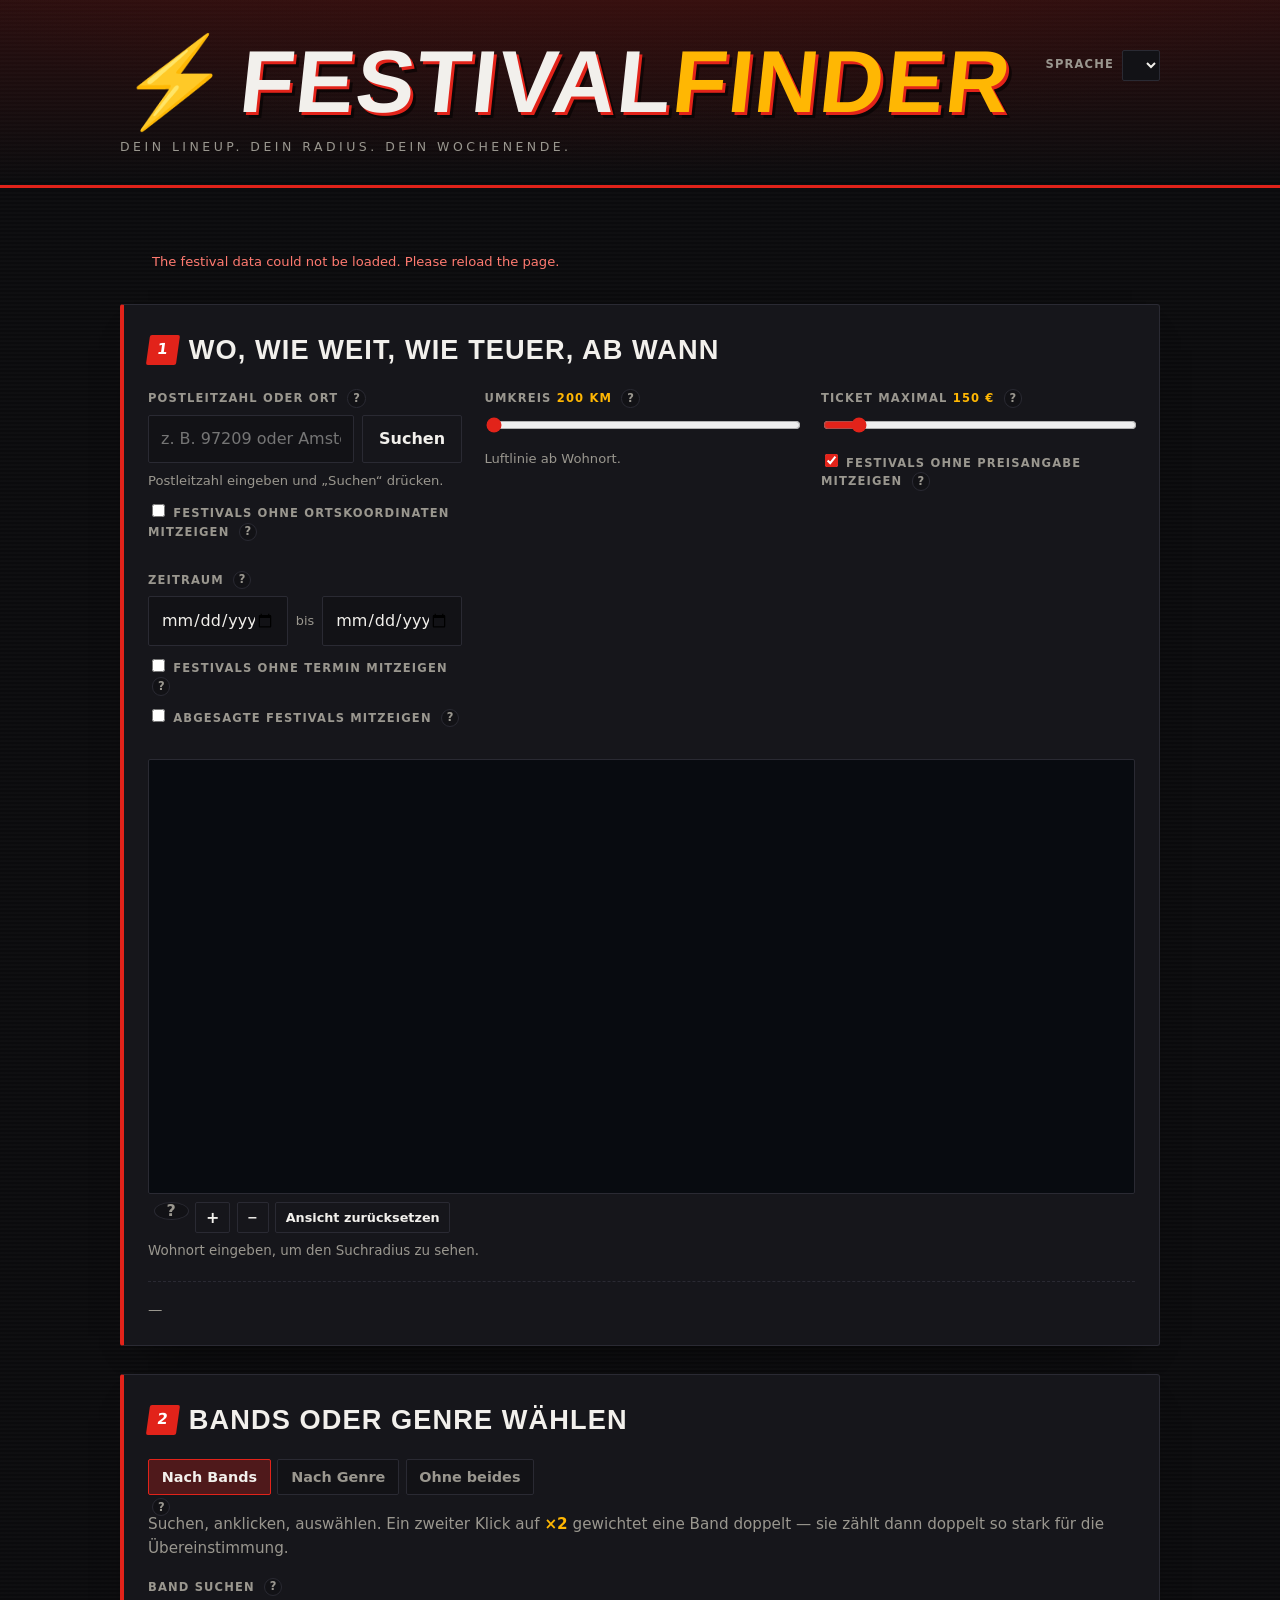
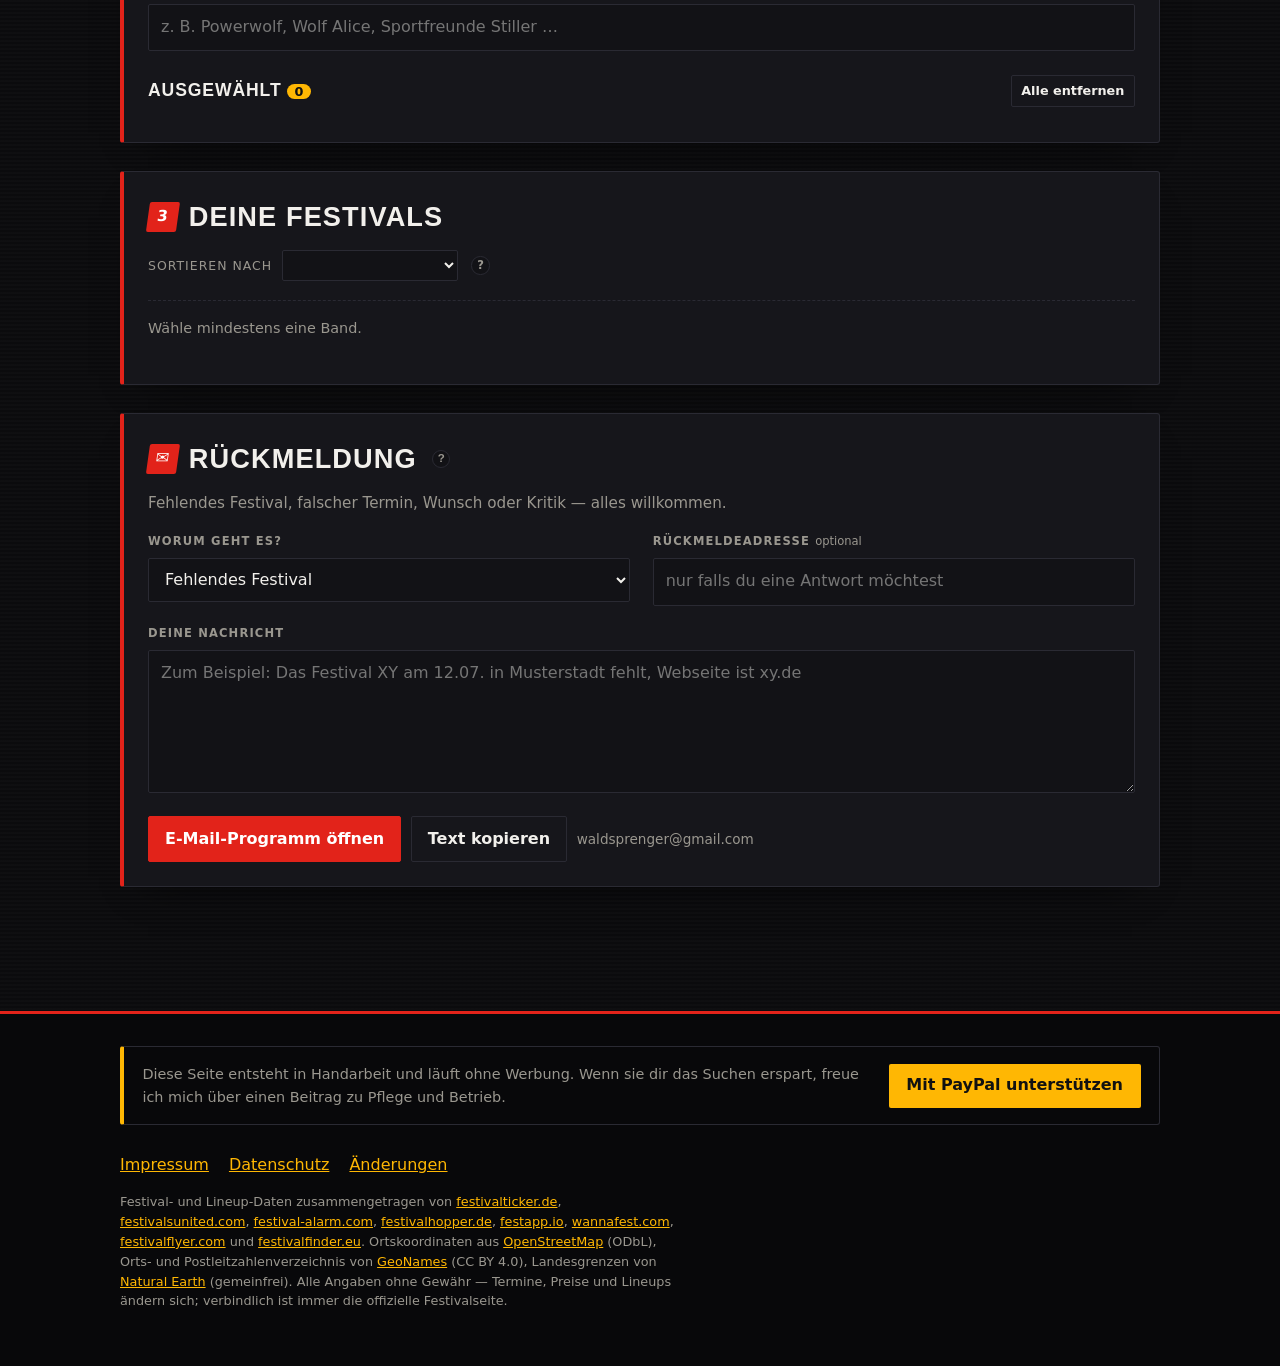
==== site/index.html @ 173789c5 "Weltweit: 13.435 Festivals in 135 Laendern, vier neue Quellen Die Europa-Sperre faellt an neun Stell" ====
<!doctype html>
<html lang="de">
<head>
<meta charset="utf-8">
<meta name="viewport" content="width=device-width, initial-scale=1">
<title>Festival Finder — Lineup-Abgleich weltweit</title>
<meta name="description" content="Finde Festivals nach Wohnort, Radius, Ticketpreis und deinen Lieblingsbands.">
<link rel="stylesheet" href="fonts.css">
<link rel="stylesheet" href="style.css">

<!-- Installierbar auf dem Startbildschirm (Android und iOS) -->
<link rel="manifest" href="manifest.webmanifest">
<meta name="theme-color" content="#e2231a">
<link rel="apple-touch-icon" href="icons/icon-192.png">
<meta name="apple-mobile-web-app-capable" content="yes">
<meta name="apple-mobile-web-app-status-bar-style" content="black-translucent">
<meta name="apple-mobile-web-app-title" content="Festival Finder">
</head>
<body>

<header class="masthead">
  <div class="inner">
    <div class="mast-top">
      <h1><span class="bolt">⚡</span>Festival<span class="hl">Finder</span></h1>
      <div class="lang">
        <label for="lang" data-i18n="app.language">Sprache</label>
        <select id="lang" data-i18n-title="app.languageTitle"></select>
      </div>
    </div>
    <p class="tag" data-i18n="app.tagline">Dein Lineup. Dein Radius. Dein Wochenende.</p>

    <button type="button" id="install" hidden data-i18n="app.install"
            data-i18n-title="app.installTitle">
      App installieren</button>
    <p class="hint install-hint" id="install-hint" hidden data-i18n-html="app.installHintIos">
      Als App speichern: unten auf <b>Teilen</b> tippen, dann <b>Zum Home-Bildschirm</b>.</p>
  </div>
</header>

<main>

  <!-- ============ Schritt 1: Filter ============ -->
  <section class="panel" id="step-filter">
    <h2><span class="num">1</span> <span data-i18n="step1.title">Wo, wie weit, wie teuer, ab wann</span></h2>

    <div class="grid">
      <div class="field">
        <label for="home"><span data-i18n="home.label">Postleitzahl oder Ort</span>
          <button type="button" class="help" aria-label="Hilfe" data-i18n-aria="help.aria" data-i18n-title="home.help">?</button>
        </label>
        <div class="row">
          <input type="text" id="home" data-i18n-ph="home.placeholder"
                 placeholder="z. B. 97209 oder Amsterdam"
                 autocomplete="postal-code">
          <button type="button" id="locate" class="ghost" data-i18n="home.search"
                  data-i18n-title="home.searchTitle">Suchen</button>
        </div>
        <p class="hint" id="home-status" data-i18n="home.statusStart">Postleitzahl eingeben und „Suchen“ drücken.</p>
        <label class="check">
          <input type="checkbox" id="geo-unknown">
          <span data-i18n="geoUnknown.label">Festivals ohne Ortskoordinaten mitzeigen</span>
          <button type="button" class="help" aria-label="Hilfe" data-i18n-aria="help.aria" data-i18n-title="geoUnknown.help">?</button>
        </label>
      </div>

      <div class="field">
        <label for="radius"><span data-i18n="radius.label">Umkreis</span> <output id="radius-out">200 km</output>
          <button type="button" class="help" aria-label="Hilfe" data-i18n-aria="help.aria" data-i18n-title="radius.help">?</button>
        </label>
        <input type="range" id="radius" min="0" max="1000" step="1" value="0"
               aria-describedby="radius-out">
        <p class="hint" data-i18n="radius.hint">Luftlinie ab Wohnort.</p>
      </div>

      <div class="field">
        <label for="price"><span data-i18n="price.label">Ticket maximal</span> <output id="price-out">150 €</output>
          <button type="button" class="help" aria-label="Hilfe" data-i18n-aria="help.aria" data-i18n-title="price.help">?</button>
        </label>
        <input type="range" id="price" min="0" max="1600" step="10" value="150">
        <label class="check">
          <input type="checkbox" id="price-unknown" checked>
          <span data-i18n="priceUnknown.label">Festivals ohne Preisangabe mitzeigen</span>
          <button type="button" class="help" aria-label="Hilfe" data-i18n-aria="help.aria" data-i18n-title="priceUnknown.help">?</button>
        </label>
      </div>

      <div class="field">
        <label for="from"><span data-i18n="date.label">Zeitraum</span>
          <button type="button" class="help" aria-label="Hilfe" data-i18n-aria="help.aria" data-i18n-title="date.help">?</button>
        </label>
        <div class="row dates">
          <input type="date" id="from" data-i18n-aria="date.from" aria-label="Frühester Start">
          <span class="bis" data-i18n="date.between">bis</span>
          <input type="date" id="to" data-i18n-aria="date.to" aria-label="Spätester Start"></div>
        <p class="hint" id="date-hint"></p>
        <label class="check">
          <input type="checkbox" id="date-unknown">
          <span data-i18n="dateUnknown.label">Festivals ohne Termin mitzeigen</span>
          <button type="button" class="help" aria-label="Hilfe" data-i18n-aria="help.aria" data-i18n-title="dateUnknown.help">?</button>
        </label>
        <label class="check">
          <input type="checkbox" id="show-cancelled">
          <span data-i18n="cancelled.label">Abgesagte Festivals mitzeigen</span>
          <button type="button" class="help" aria-label="Hilfe" data-i18n-aria="help.aria" data-i18n-title="cancelled.help">?</button>
        </label>
      </div>
    </div>

    <figure class="map-wrap">
      <canvas id="map" width="1000" height="440"></canvas>
      <div class="map-tools">
        <button type="button" class="help" aria-label="Hilfe" data-i18n-aria="help.aria" data-i18n-title="map.help">?</button>
        <button type="button" id="zoom-in" class="ghost small" data-i18n-title="map.zoomIn">+</button>
        <button type="button" id="zoom-out" class="ghost small" data-i18n-title="map.zoomOut">−</button>
        <button type="button" id="zoom-reset" class="ghost small" data-i18n="map.reset"
                data-i18n-title="map.resetTitle">Ansicht zurücksetzen</button>
      </div>
      <figcaption id="map-caption" data-i18n="map.captionNoHome">Wohnort eingeben, um den Suchradius zu sehen.</figcaption>
    </figure>

    <p class="stat" id="filter-stat">—</p>
  </section>

  <!-- ============ Schritt 2: Bands oder Genre ============ -->
  <section class="panel" id="step-bands">
    <h2><span class="num">2</span> <span data-i18n="step2.title">Bands oder Genre wählen</span></h2>

    <div class="toggle-row">
      <div class="modes" role="radiogroup" data-i18n-aria="mode.group" aria-label="Wonach gefiltert wird">
        <label class="mode">
          <input type="radio" name="filter-mode" value="bands" checked>
          <span data-i18n="mode.bands">Nach Bands</span>
        </label>
        <label class="mode">
          <input type="radio" name="filter-mode" value="genre">
          <span data-i18n="mode.genre">Nach Genre</span>
        </label>
        <label class="mode">
          <input type="radio" name="filter-mode" value="off">
          <span data-i18n="mode.off">Ohne beides</span>
        </label>
      </div>
      <button type="button" class="help" aria-label="Hilfe" data-i18n-aria="help.aria" data-i18n-title="mode.help">?</button>
    </div>

    <div id="band-block">
      <p class="lead" data-i18n-html="bands.lead">Suchen, anklicken, auswählen. Ein zweiter Klick auf <b>×2</b> gewichtet
        eine Band doppelt — sie zählt dann doppelt so stark für die Übereinstimmung.</p>

      <div class="field">
        <label for="band-search"><span data-i18n="bands.searchLabel">Band suchen</span>
          <button type="button" class="help" aria-label="Hilfe" data-i18n-aria="help.aria" data-i18n-title="bands.searchHelp">?</button>
        </label>
        <input type="text" id="band-search" data-i18n-ph="bands.placeholder"
               placeholder="z. B. Powerwolf, Wolf Alice, Sportfreunde Stiller …">
        <p class="hint" id="band-hint"></p>
      </div>

      <ul class="results" id="band-results"></ul>

      <div class="chosen">
        <div class="chosen-head">
          <h3><span data-i18n="bands.chosen">Ausgewählt</span> <span class="badge" id="chosen-count">0</span></h3>
          <button type="button" id="clear-bands" class="ghost small" data-i18n="bands.clear"
                  data-i18n-title="bands.clearTitle">Alle entfernen</button>
        </div>
        <ul class="chips" id="chosen-list"></ul>
      </div>
    </div>

    <div id="genre-block" hidden>
      <p class="lead" data-i18n="genre.lead">Die Musikrichtungen der Quellen sind zu Oberbegriffen zusammengefasst.
        Mehrere lassen sich anklicken — je mehr davon ein Festival abdeckt, desto weiter oben steht es.</p>

      <ul class="chips genres" id="genre-list"></ul>

      <div class="chosen-head genre-actions">
        <p class="hint" id="genre-hint"></p>
        <button type="button" id="clear-genres" class="ghost small" data-i18n="genre.clear"
                data-i18n-title="genre.clearTitle">Alle entfernen</button>
      </div>

      <label class="check">
        <input type="checkbox" id="genre-unknown">
        <span data-i18n="genreUnknown.label">Festivals ohne Genreangabe mitzeigen</span>
        <button type="button" class="help" aria-label="Hilfe" data-i18n-aria="help.aria" data-i18n-title="genreUnknown.help">?</button>
      </label>
    </div>
  </section>

  <!-- ============ Schritt 3: Treffer ============ -->
  <section class="panel" id="step-results">
    <h2><span class="num">3</span> <span data-i18n="step3.title">Deine Festivals</span></h2>

    <div class="sort-row">
      <label for="sort" data-i18n="sort.label">Sortieren nach</label>
      <select id="sort"></select>
      <button type="button" class="help" aria-label="Hilfe" data-i18n-aria="help.aria" data-i18n-title="sort.help">?</button>
    </div>

    <p class="stat" id="result-stat" data-i18n="res.needBand">Wähle mindestens eine Band.</p>
    <ol class="festivals" id="festival-list"></ol>
  </section>

  <!-- ============ Rückmeldung ============ -->
  <section class="panel" id="step-feedback">
    <h2><span class="num">✉</span> <span data-i18n="fb.title">Rückmeldung</span>
      <button type="button" class="help" aria-label="Hilfe" data-i18n-aria="help.aria" data-i18n-title="fb.help">?</button>
    </h2>
    <p class="lead" data-i18n="fb.lead">Fehlendes Festival, falscher Termin, Wunsch oder Kritik — alles willkommen.</p>

    <div class="grid">
      <div class="field">
        <label for="fb-art" data-i18n="fb.kind">Worum geht es?</label>
        <select id="fb-art">
          <option data-i18n="fb.kind1">Fehlendes Festival</option>
          <option data-i18n="fb.kind2">Falsche Angabe (Termin, Preis, Ort, Lineup)</option>
          <option data-i18n="fb.kind3">Funktionswunsch</option>
          <option data-i18n="fb.kind4">Fehler auf der Seite</option>
          <option data-i18n="fb.kind5">Kritik oder Lob</option>
          <option data-i18n="fb.kind6">Sonstiges</option>
        </select>
      </div>
      <div class="field">
        <label for="fb-kontakt"><span data-i18n="fb.contact">Rückmeldeadresse</span>
          <span class="opt" data-i18n="fb.optional">optional</span></label>
        <input type="text" id="fb-kontakt" data-i18n-ph="fb.contactPlaceholder"
               placeholder="nur falls du eine Antwort möchtest">
      </div>
    </div>

    <div class="field feedback-text">
      <label for="fb-text" data-i18n="fb.message">Deine Nachricht</label>
      <textarea id="fb-text" rows="5" data-i18n-ph="fb.messagePlaceholder"
                placeholder="Zum Beispiel: Das Festival XY am 12.07. in Musterstadt fehlt, Webseite ist xy.de"></textarea>
    </div>

    <div class="feedback-actions">
      <a id="fb-send" class="btn-link" href="mailto:waldsprenger@gmail.com" data-i18n="fb.send"
         data-i18n-title="fb.sendTitle">
        E-Mail-Programm öffnen</a>
      <button type="button" id="fb-copy" class="ghost" data-i18n="fb.copy"
              data-i18n-title="fb.copyTitle">
        Text kopieren</button>
      <span class="fb-mail">waldsprenger@gmail.com</span>
    </div>
    <p class="hint" id="fb-status"></p>
  </section>

</main>

<footer class="site-footer">
  <div class="inner">
    <div class="support">
      <p class="support-text" data-i18n="support.text">Diese Seite entsteht in Handarbeit und läuft ohne Werbung.
        Wenn sie dir das Suchen erspart, freue ich mich über einen Beitrag zu Pflege und Betrieb.</p>
      <a class="paypal" href="https://paypal.me/Waldsperger" target="_blank" rel="noopener"
         data-i18n="support.button" data-i18n-title="support.buttonTitle">
        Mit PayPal unterstützen</a>
    </div>

    <nav>
      <a href="impressum.html" data-i18n="footer.imprint">Impressum</a>
      <a href="datenschutz.html" data-i18n="footer.privacy">Datenschutz</a>
      <a href="https://github.com/Waldsprenger/festival-finder/commits/main"
         target="_blank" rel="noopener"
         data-i18n="footer.changelog" data-i18n-title="footer.changelogTitle">Änderungen</a>
    </nav>
    <p class="src" id="legal-note" hidden data-i18n="legal.germanOnly"></p>
    <p class="src">Festival- und Lineup-Daten zusammengetragen von
      <a href="https://www.festivalticker.de" target="_blank" rel="noopener">festivalticker.de</a>,
      <a href="https://www.festivalsunited.com" target="_blank" rel="noopener">festivalsunited.com</a>,
      <a href="https://www.festival-alarm.com" target="_blank" rel="noopener">festival-alarm.com</a>,
      <a href="https://www.festivalhopper.de" target="_blank" rel="noopener">festivalhopper.de</a>,
      <a href="https://festapp.io" target="_blank" rel="noopener">festapp.io</a>,
      <a href="https://wannafest.com" target="_blank" rel="noopener">wannafest.com</a>,
      <a href="https://festivalflyer.com" target="_blank" rel="noopener">festivalflyer.com</a> und
      <a href="https://www.festivalfinder.eu" target="_blank" rel="noopener">festivalfinder.eu</a>.
      Ortskoordinaten aus <a href="https://www.openstreetmap.org/copyright" target="_blank" rel="noopener">OpenStreetMap</a>
      (ODbL), Orts- und Postleitzahlenverzeichnis von
      <a href="https://www.geonames.org" target="_blank" rel="noopener">GeoNames</a> (CC BY 4.0),
      Landesgrenzen von <a href="https://www.naturalearthdata.com" target="_blank" rel="noopener">Natural Earth</a>
      (gemeinfrei). Alle Angaben ohne Gewähr — Termine, Preise und Lineups ändern sich; verbindlich ist
      immer die offizielle Festivalseite.</p>
    <p class="src" id="build-info"></p>
    <p class="src" id="zaehler-hinweis" hidden data-i18n="counter.privacy"></p>
  </div>
</footer>

<script src="config.js"></script>
<script src="i18n.js"></script>
<script src="data.js"></script>
<script src="karte.js"></script>
<script src="app.js"></script>
</body>
</html>
---- site/style.css ----
/* Festival Finder — dunkles, plakatartiges Layout im Konzertplakat-Stil */

:root {
  --bg: #0b0b0d;
  --bg2: #121216;
  --panel: #16161b;
  --line: #2a2a33;
  --fg: #f2f0ec;
  --mut: #9a978f;
  --red: #e2231a;
  --amber: #ffb703;
  --ok: #6ec36e;
  --display: "Anton", "Haettenschweiler", "Impact", "Arial Narrow", sans-serif;
  --body: "Inter", -apple-system, "Segoe UI", Roboto, system-ui, sans-serif;
}

* { box-sizing: border-box; }

html { scroll-behavior: smooth; }

body {
  margin: 0;
  background:
    radial-gradient(1200px 500px at 50% -180px, #2a0d0c 0%, transparent 70%),
    repeating-linear-gradient(0deg, rgba(255,255,255,.014) 0 2px, transparent 2px 4px),
    var(--bg);
  color: var(--fg);
  font-family: var(--body);
  font-size: 16px;
  line-height: 1.55;
}

.inner { max-width: 1080px; margin: 0 auto; padding: 0 1.25rem; }

/* ---------- Kopf ---------- */

.masthead {
  border-bottom: 3px solid var(--red);
  padding: 2.5rem 0 1.75rem;
  background: linear-gradient(180deg, rgba(226,35,26,.14), transparent);
}

.masthead h1 {
  font-family: var(--display);
  font-size: clamp(2.75rem, 9vw, 5.5rem);
  letter-spacing: .02em;
  text-transform: uppercase;
  margin: 0;
  line-height: .95;
  transform: skewX(-6deg);
  text-shadow: 3px 3px 0 var(--red), 6px 6px 0 rgba(0,0,0,.55);
}

.masthead .hl { color: var(--amber); }
.masthead .bolt { color: var(--red); margin-right: .1em; text-shadow: none; }

#install {
  margin-top: 1.1rem;
  background: transparent;
  border-color: var(--amber);
  color: var(--amber);
}

#install:hover { background: var(--amber); color: #111; }

.install-hint {
  max-width: 46ch;
  margin-top: 1rem;
  border-left: 3px solid var(--amber);
  padding-left: .8rem;
}

.install-hint b { color: var(--fg); }

.mast-top {
  display: flex;
  align-items: flex-start;
  justify-content: space-between;
  gap: 1.5rem;
  flex-wrap: wrap;
}

.lang { display: flex; align-items: center; gap: .5rem; padding-top: .6rem; }

.lang label {
  font-size: .72rem;
  text-transform: uppercase;
  letter-spacing: .1em;
  color: var(--mut);
  font-weight: 700;
}

.lang select { width: auto; padding: .35rem .5rem; font-size: .85rem; }

.tag {
  margin: .85rem 0 0;
  color: var(--mut);
  text-transform: uppercase;
  letter-spacing: .28em;
  font-size: .78rem;
}

/* ---------- Panels ---------- */

main { max-width: 1080px; margin: 0 auto; padding: 2rem 1.25rem 4rem; }

.panel {
  background: var(--panel);
  border: 1px solid var(--line);
  border-left: 4px solid var(--red);
  border-radius: 3px;
  padding: 1.5rem;
  margin-bottom: 1.75rem;
  box-shadow: 0 18px 40px -28px #000;
}

.panel h2 {
  font-family: var(--display);
  text-transform: uppercase;
  letter-spacing: .04em;
  font-size: 1.7rem;
  margin: 0 0 1.15rem;
  display: flex;
  align-items: center;
  gap: .7rem;
}

.num {
  background: var(--red);
  color: #fff;
  font-family: var(--body);
  font-weight: 800;
  font-size: .95rem;
  width: 1.85rem;
  height: 1.85rem;
  display: grid;
  place-items: center;
  border-radius: 2px;
  transform: skewX(-8deg);
}

.lead { margin: -.4rem 0 1.1rem; color: var(--mut); font-size: .95rem; }
.lead b { color: var(--amber); }

/* ---------- Formulare ---------- */

.grid {
  display: grid;
  grid-template-columns: repeat(auto-fit, minmax(240px, 1fr));
  gap: 1.4rem;
}

.field label {
  display: block;
  font-weight: 700;
  text-transform: uppercase;
  letter-spacing: .1em;
  font-size: .72rem;
  color: var(--mut);
  margin-bottom: .45rem;
}

.field output { color: var(--amber); font-variant-numeric: tabular-nums; }

/* Fragezeichen: die Erklärung erscheint beim Zeigen darauf, nicht auf dem Feld */
button.help {
  width: 1.15rem;
  height: 1.15rem;
  padding: 0;
  border-radius: 50%;
  border: 1px solid var(--line);
  background: var(--bg2);
  color: var(--mut);
  font-size: .72rem;
  font-weight: 800;
  line-height: 1;
  cursor: help;
  vertical-align: middle;
  margin-left: .35em;
}

button.help:hover, button.help:focus-visible {
  border-color: var(--amber);
  background: var(--amber);
  color: #111;
}

input[type=text], input[type=date] {
  width: 100%;
  padding: .65rem .75rem;
  background: var(--bg2);
  border: 1px solid var(--line);
  border-radius: 2px;
  color: var(--fg);
  font: inherit;
}

input[type=text]:focus, input[type=date]:focus {
  outline: 2px solid var(--amber);
  outline-offset: 1px;
}

input[type=range] { width: 100%; accent-color: var(--red); }

.row { display: flex; gap: .5rem; }
.row input { flex: 1; }

.row.dates { align-items: center; }
.row.dates input { min-width: 0; }
.bis { color: var(--mut); font-size: .8rem; flex: none; }

.check {
  display: flex;
  align-items: center;
  gap: .45rem;
  margin-top: .6rem;
  text-transform: none;
  letter-spacing: 0;
  font-size: .82rem;
  font-weight: 400;
  color: var(--mut);
}

.check input { accent-color: var(--red); }

button {
  font: inherit;
  font-weight: 700;
  cursor: pointer;
  border-radius: 2px;
  border: 1px solid var(--red);
  background: var(--red);
  color: #fff;
  padding: .6rem 1rem;
}

button:hover { background: #ff2f24; }

button.ghost { background: transparent; color: var(--fg); border-color: var(--line); }
button.ghost:hover { border-color: var(--amber); color: var(--amber); }
button.small { padding: .3rem .6rem; font-size: .8rem; }

.hint { margin: .5rem 0 0; font-size: .82rem; color: var(--mut); }
.hint.ok { color: var(--ok); }
.hint.err { color: #ff7a70; }
.hint.warn { color: var(--amber); }
.hint:empty { margin: 0; }

/* Infofeld der Fragezeichen - auf Touchgeräten der einzige Weg zum Hilfetext */
.help-box {
  position: absolute;
  z-index: 50;
  background: var(--bg2);
  color: var(--fg);
  border: 1px solid var(--amber);
  border-radius: 3px;
  padding: .7rem .85rem;
  font-size: .86rem;
  line-height: 1.45;
  box-shadow: 0 12px 30px -12px #000;
}

button.help.on { border-color: var(--amber); background: var(--amber); color: #111; }

.stat {
  margin: 1.2rem 0 0;
  padding-top: 1rem;
  border-top: 1px dashed var(--line);
  color: var(--mut);
  font-size: .9rem;
}
.stat b { color: var(--amber); font-variant-numeric: tabular-nums; }

/* ---------- Rückmeldung ---------- */

select, textarea {
  width: 100%;
  padding: .65rem .75rem;
  background: var(--bg2);
  border: 1px solid var(--line);
  border-radius: 2px;
  color: var(--fg);
  font: inherit;
}

textarea { resize: vertical; min-height: 6rem; line-height: 1.5; }
select:focus, textarea:focus { outline: 2px solid var(--amber); outline-offset: 1px; }

.opt { color: var(--mut); font-weight: 400; text-transform: none; letter-spacing: 0; }
.feedback-text { margin-top: 1.2rem; }

.feedback-actions {
  display: flex;
  flex-wrap: wrap;
  align-items: center;
  gap: .6rem;
  margin-top: 1rem;
}

/* Link, der wie ein Knopf aussieht - mailto braucht ein echtes a-Element */
.btn-link {
  display: inline-block;
  font-weight: 700;
  text-decoration: none;
  border: 1px solid var(--red);
  background: var(--red);
  color: #fff !important;
  padding: .6rem 1rem;
  border-radius: 2px;
}

.btn-link:hover { background: #ff2f24; }
.btn-link:focus-visible { outline: 2px solid var(--amber); outline-offset: 2px; }

.fb-mail {
  color: var(--mut);
  font-size: .85rem;
  user-select: all;
}

#step-feedback .num { font-size: 1rem; }

/* ---------- Karte ---------- */

.map-wrap { margin: 1.5rem 0 0; padding: 0; }

.map-wrap canvas {
  display: block;
  width: 100%;
  height: auto;
  border: 1px solid var(--line);
  border-radius: 2px;
  background: #080b10;
  cursor: grab;
  touch-action: none;
}

.map-wrap canvas:active { cursor: grabbing; }

.map-tools { display: flex; gap: .4rem; margin-top: .5rem; }
.map-tools button:first-child, .map-tools button:nth-child(2) {
  min-width: 2.2rem; font-size: 1rem; line-height: 1;
}

.map-wrap figcaption {
  margin-top: .5rem;
  color: var(--mut);
  font-size: .84rem;
  min-height: 1.4em;
}

.fest.flash {
  animation: flash 1.6s ease-out;
}

@keyframes flash {
  0%, 30% { border-color: var(--amber); background: #201a10; }
  100% { border-color: var(--line); background: var(--bg2); }
}

@media (prefers-reduced-motion: reduce) {
  html { scroll-behavior: auto; }
  .fest.flash { animation: none; border-color: var(--amber); }
}

/* ---------- Bandauswahl ---------- */

.results {
  list-style: none;
  margin: 1rem 0 0;
  padding: 0;
  max-height: 320px;
  overflow-y: auto;
  border: 1px solid var(--line);
  border-radius: 2px;
  background: var(--bg2);
}

.results:empty { display: none; }

.results li {
  display: flex;
  align-items: center;
  justify-content: space-between;
  gap: .75rem;
  padding: .5rem .75rem;
  border-bottom: 1px solid var(--line);
}

.results li:last-child { border-bottom: 0; }
.results .cnt { color: var(--mut); font-size: .8rem; white-space: nowrap; }
/* Kuerzel hinter dem Bandnamen: sichtbar, aber nachrangig */
.results .alias { color: var(--mut); font-size: .82rem; }
.results button { padding: .25rem .6rem; font-size: .8rem; }

/* ---------- Umschalter Band- oder Genrefilter ---------- */

/* Drei Zustaende schliessen einander aus, deshalb Radioknoepfe statt Schalter */
.modes { display: flex; flex-wrap: wrap; gap: .4rem; }

.mode { margin: 0; cursor: pointer; text-transform: none; letter-spacing: 0; }

.mode input { position: absolute; opacity: 0; width: 0; height: 0; }

.mode span {
  display: inline-block;
  padding: .35rem .8rem;
  border: 1px solid var(--line);
  border-radius: 2px;
  background: var(--bg2);
  color: var(--mut);
  font-size: .9rem;
  font-weight: 700;
}

.mode input:checked + span { background: rgba(226,35,26,.28); border-color: var(--red); color: var(--fg); }
.mode input:focus-visible + span { outline: 2px solid var(--amber); outline-offset: 2px; }

/* ---------- Genreauswahl ---------- */

.genres { margin-top: 1rem; }

.genre-chip {
  display: inline-flex;
  align-items: baseline;
  gap: .5rem;
  background: var(--bg2);
  border: 1px solid var(--line);
  border-radius: 2px;
  padding: .35rem .7rem;
  font-size: .88rem;
  font-weight: 600;
  color: var(--fg);
}

.genre-chip .cnt { color: var(--mut); font-size: .78rem; font-weight: 400; }
.genre-chip.on { background: rgba(226,35,26,.28); border-color: var(--red); }
.genre-chip.on .cnt { color: var(--fg); }

.genre-actions { margin: 1rem 0 .3rem; }
.genre-actions .hint { margin: 0; }

.facts .genre-line b { font-weight: 700; }
.facts .genre-line mark { background: var(--amber); color: #111; padding: 0 .2em; }

/* Bandauswahl bleibt bedienbar, tritt aber zurück, wenn der Filter aus ist */
.bands-off #band-block, .bands-off #genre-block { opacity: .45; }

.chosen { margin-top: 1.5rem; }

.chosen-head {
  display: flex;
  align-items: center;
  justify-content: space-between;
  gap: 1rem;
  margin-bottom: .7rem;
}

.chosen-head h3 {
  font-family: var(--display);
  text-transform: uppercase;
  letter-spacing: .05em;
  font-size: 1.1rem;
  margin: 0;
}

.badge {
  background: var(--amber);
  color: #111;
  border-radius: 999px;
  padding: 0 .55em;
  font-family: var(--body);
  font-size: .8rem;
  font-weight: 800;
}

.chips { list-style: none; margin: 0; padding: 0; display: flex; flex-wrap: wrap; gap: .5rem; }

.chip {
  display: flex;
  align-items: center;
  gap: .5rem;
  background: var(--bg2);
  border: 1px solid var(--line);
  border-radius: 2px;
  padding: .3rem .3rem .3rem .65rem;
  font-size: .88rem;
}

.chip.double { border-color: var(--amber); }

.chip .w {
  background: transparent;
  border: 1px solid var(--line);
  color: var(--mut);
  padding: .1rem .4rem;
  font-size: .75rem;
  font-weight: 800;
}

.chip.double .w { background: var(--amber); border-color: var(--amber); color: #111; }
.chip .x { background: transparent; border: 0; color: var(--mut); padding: .1rem .35rem; font-size: 1rem; }
.chip .x:hover { color: var(--red); background: transparent; }

/* ---------- Sortierauswahl ---------- */

.sort-row { display: flex; align-items: center; gap: .6rem; margin: -.4rem 0 1rem; flex-wrap: wrap; }

.sort-row label {
  margin: 0;
  text-transform: uppercase;
  letter-spacing: .08em;
  font-size: .78rem;
  color: var(--mut);
}

.sort-row select { width: auto; min-width: 11rem; padding: .35rem .6rem; font-size: .9rem; }

/* ---------- Ergebnisliste ---------- */

.festivals { list-style: none; margin: 1.25rem 0 0; padding: 0; }

.fest {
  border: 1px solid var(--line);
  border-left: 4px solid var(--line);
  border-radius: 2px;
  background: var(--bg2);
  padding: 1rem 1.15rem;
  margin-bottom: .9rem;
}

.fest.top { border-left-color: var(--amber); }

.fest.cancelled { border-left-color: var(--red); opacity: .8; }
.fest.cancelled h3 { text-decoration: line-through; text-decoration-thickness: 2px; }

.flag {
  display: inline-block;
  background: var(--red);
  color: #fff;
  font-size: .68rem;
  font-weight: 800;
  letter-spacing: .12em;
  text-transform: uppercase;
  padding: .12rem .45rem;
  border-radius: 2px;
  margin-bottom: .35rem;
}

.fest-head {
  display: flex;
  align-items: flex-start;
  gap: 1rem;
  justify-content: space-between;
}

.fest h3 {
  font-family: var(--display);
  text-transform: uppercase;
  letter-spacing: .03em;
  font-size: 1.45rem;
  margin: 0 0 .2rem;
}

.fest h3 a { color: inherit; text-decoration: none; }
.fest h3 a:hover { color: var(--amber); }

.pct {
  font-family: var(--display);
  font-size: 2rem;
  line-height: 1;
  color: var(--amber);
  white-space: nowrap;
  font-variant-numeric: tabular-nums;
}

.pct small { display: block; font-family: var(--body); font-size: .62rem;
  letter-spacing: .16em; color: var(--mut); text-transform: uppercase; }

.facts {
  display: flex;
  flex-wrap: wrap;
  gap: .35rem .9rem;
  margin: .6rem 0 0;
  padding: 0;
  list-style: none;
  color: var(--mut);
  font-size: .88rem;
}

.facts b { color: var(--fg); font-weight: 600; }
.facts a { color: var(--amber); }

.hits { margin: .7rem 0 0; font-size: .9rem; }
.hits .hit { color: var(--ok); font-weight: 600; }
/* doppelt gewichtete Bands heben sich durch Farbe ab, nicht durch Zusatztext */
.hits .hit.dbl { color: var(--amber); font-weight: 800; }

details.lineup { margin-top: .75rem; border-top: 1px dashed var(--line); padding-top: .6rem; }
details.lineup summary { cursor: pointer; color: var(--mut); font-size: .85rem;
  text-transform: uppercase; letter-spacing: .1em; }
details.lineup summary:hover { color: var(--amber); }
details.lineup .all { margin-top: .6rem; font-size: .88rem; color: var(--mut); line-height: 1.9; }
details.lineup .all mark { background: transparent; color: var(--ok); font-weight: 700; }

.empty { color: var(--mut); padding: 1.5rem 0; }

/* ---------- Fuß ---------- */

.site-footer {
  border-top: 3px solid var(--red);
  background: #08080a;
  padding: 2rem 0 3rem;
  margin-top: 2rem;
}

.support {
  display: flex;
  flex-wrap: wrap;
  align-items: center;
  gap: 1rem;
  border: 1px solid var(--line);
  border-left: 4px solid var(--amber);
  border-radius: 3px;
  padding: 1rem 1.15rem;
  margin-bottom: 1.75rem;
}

.support-text { margin: 0; flex: 1 1 22rem; color: var(--mut); font-size: .9rem; }

.paypal {
  flex: none;
  background: var(--amber);
  color: #111 !important;
  font-weight: 800;
  text-decoration: none;
  padding: .6rem 1.1rem;
  border-radius: 2px;
  white-space: nowrap;
}

.paypal:hover { background: #ffc733; }
.paypal:focus-visible { outline: 2px solid var(--fg); outline-offset: 2px; }

.site-footer nav { display: flex; gap: 1.25rem; margin-bottom: .9rem; }
.site-footer a { color: var(--amber); }
.src { color: var(--mut); font-size: .8rem; max-width: 70ch; margin: .4rem 0 0; }

/* ---------- Rechtstexte ---------- */

.legal { max-width: 780px; margin: 0 auto; padding: 2.5rem 1.25rem 4rem; }
.legal h1 { font-family: var(--display); text-transform: uppercase; font-size: 2.4rem; margin: 0 0 1.5rem; }
.legal h2 { font-family: var(--display); text-transform: uppercase; font-size: 1.3rem;
  margin: 2rem 0 .6rem; color: var(--amber); }
.legal p, .legal li { color: #d7d4ce; }
.legal a { color: var(--amber); }
.legal .back { display: inline-block; margin-bottom: 2rem; color: var(--mut); }
.legal .legal-close { display: block; margin-top: 2.5rem; }

.festivals .mehr { list-style: none; margin: .4rem 0 0; text-align: center; }
.festivals .mehr button { width: 100%; max-width: 24rem; }

/* ---------- Telefone ----------
   Die Seite wird vor allem am Telefon benutzt. Deshalb hier: Tippziele ab
   44 px (Daumenbreite), 16 px Schrift in allen Eingaben — darunter zoomt iOS
   beim Antippen ungefragt die Seite —, schmalere Ränder für mehr Inhalt und
   eine höhere Karte, die im Hochformat sonst zum Streifen schrumpft. */

@media (max-width: 620px) {
  .inner { padding: 0 1rem; }
  main { padding: 1.25rem 1rem 3rem; }

  /* Rand des Geräts freihalten (Kamera-Insel, Wischbalken) */
  body {
    padding-left: env(safe-area-inset-left);
    padding-right: env(safe-area-inset-right);
  }
  .site-footer { padding-bottom: env(safe-area-inset-bottom); }

  .masthead { padding: 1.5rem 0 1.25rem; }
  .masthead h1 { font-size: clamp(2.2rem, 12vw, 3rem); }
  .tag { letter-spacing: .18em; font-size: .72rem; margin-top: .6rem; }
  .lang { padding-top: 0; }

  .panel { padding: 1.1rem .9rem; margin-bottom: 1.25rem; }
  .panel h2 { font-size: 1.35rem; margin-bottom: .9rem; }

  .grid { gap: 1.1rem; }

  /* Eingaben: 16 px verhindert das Hineinzoomen beim Antippen unter iOS */
  input[type=text], input[type=date], select, textarea {
    font-size: 16px;
    min-height: 2.75rem;
  }
  .lang select, .sort-row select { font-size: 16px; min-height: 2.75rem; }
  button, .btn-link { min-height: 2.75rem; }
  .ghost.small, .map-tools button { min-height: 2.5rem; }

  /* Fragezeichen und Haken sind am Daumen sonst kaum zu treffen. Das
     Fragezeichen bleibt klein - es steht mitten im Text -, bekommt aber eine
     unsichtbar vergroesserte Trefferflaeche von rund 45 Pixeln. */
  button.help { width: 1.7rem; height: 1.7rem; font-size: .9rem; min-height: 0;
    position: relative; }
  button.help::after { content: ''; position: absolute; inset: -9px -9px -9px -5px; }

  .lineup summary { padding: .5rem 0; }
  .check { gap: .6rem; align-items: flex-start; }
  .check input[type=checkbox] { width: 1.4rem; height: 1.4rem; flex: none; accent-color: var(--red); }

  /* Regler: der Griff bleibt klein, die Trefferfläche wächst */
  input[type=range] { height: 2.75rem; }

  .modes { width: 100%; gap: .35rem; }
  .mode { flex: 1 1 0; }
  .mode span { display: flex; align-items: center; justify-content: center;
    height: 100%; min-height: 2.75rem; padding: .4rem .5rem; text-align: center; }

  .genre-chip { min-height: 2.75rem; }
  .chip { padding: .35rem .35rem .35rem .75rem; font-size: .92rem; }
  .chip .w, .chip .x { min-width: 2.25rem; min-height: 2.25rem; }

  .results { max-height: 60vh; }
  .results li { padding: .65rem .75rem; gap: .5rem; }
  .results button { min-height: 2.5rem; }

  .sort-row { gap: .5rem; }
  .sort-row select { flex: 1; min-width: 0; }

  /* Im Hochformat ist ein 16:7-Streifen unbrauchbar - die Karte wird höher.
     Die Höhe setzt drawMap(), hier steht nur, was das Bild umgibt. */
  .map-wrap { margin-top: 1.1rem; }
  .map-tools { flex-wrap: wrap; }
  .map-tools button:first-child, .map-tools button:nth-child(2) { min-width: 2.75rem; }

  .fest { padding: .9rem; }
  .fest-head { flex-direction: column-reverse; align-items: flex-start; gap: .4rem; }
  .fest h3 { font-size: 1.25rem; }
  .pct { font-size: 1.6rem; }
  .pct small { display: inline; margin-left: .4rem; }
  .facts { gap: .3rem .8rem; }
  .lineup .all { max-height: 40vh; overflow-y: auto; }

  .feedback-actions { flex-direction: column; align-items: stretch; }
  .feedback-actions .btn-link, .feedback-actions button { text-align: center; }
}

/* Sehr schmale Geräte (iPhone SE): der Kopf darf nicht die halbe Seite füllen */
@media (max-width: 380px) {
  .masthead h1 { font-size: 2rem; }
  .panel { padding: 1rem .75rem; }
  .genre-chip { font-size: .84rem; }
}

/* Lange Trefferlisten scrollen flüssiger, wenn der Browser Karten außerhalb
   des Bildes überspringen darf. Die Platzhalterhöhe verhindert Springen. */
.fest {
  content-visibility: auto;
  contain-intrinsic-size: auto 320px;
}
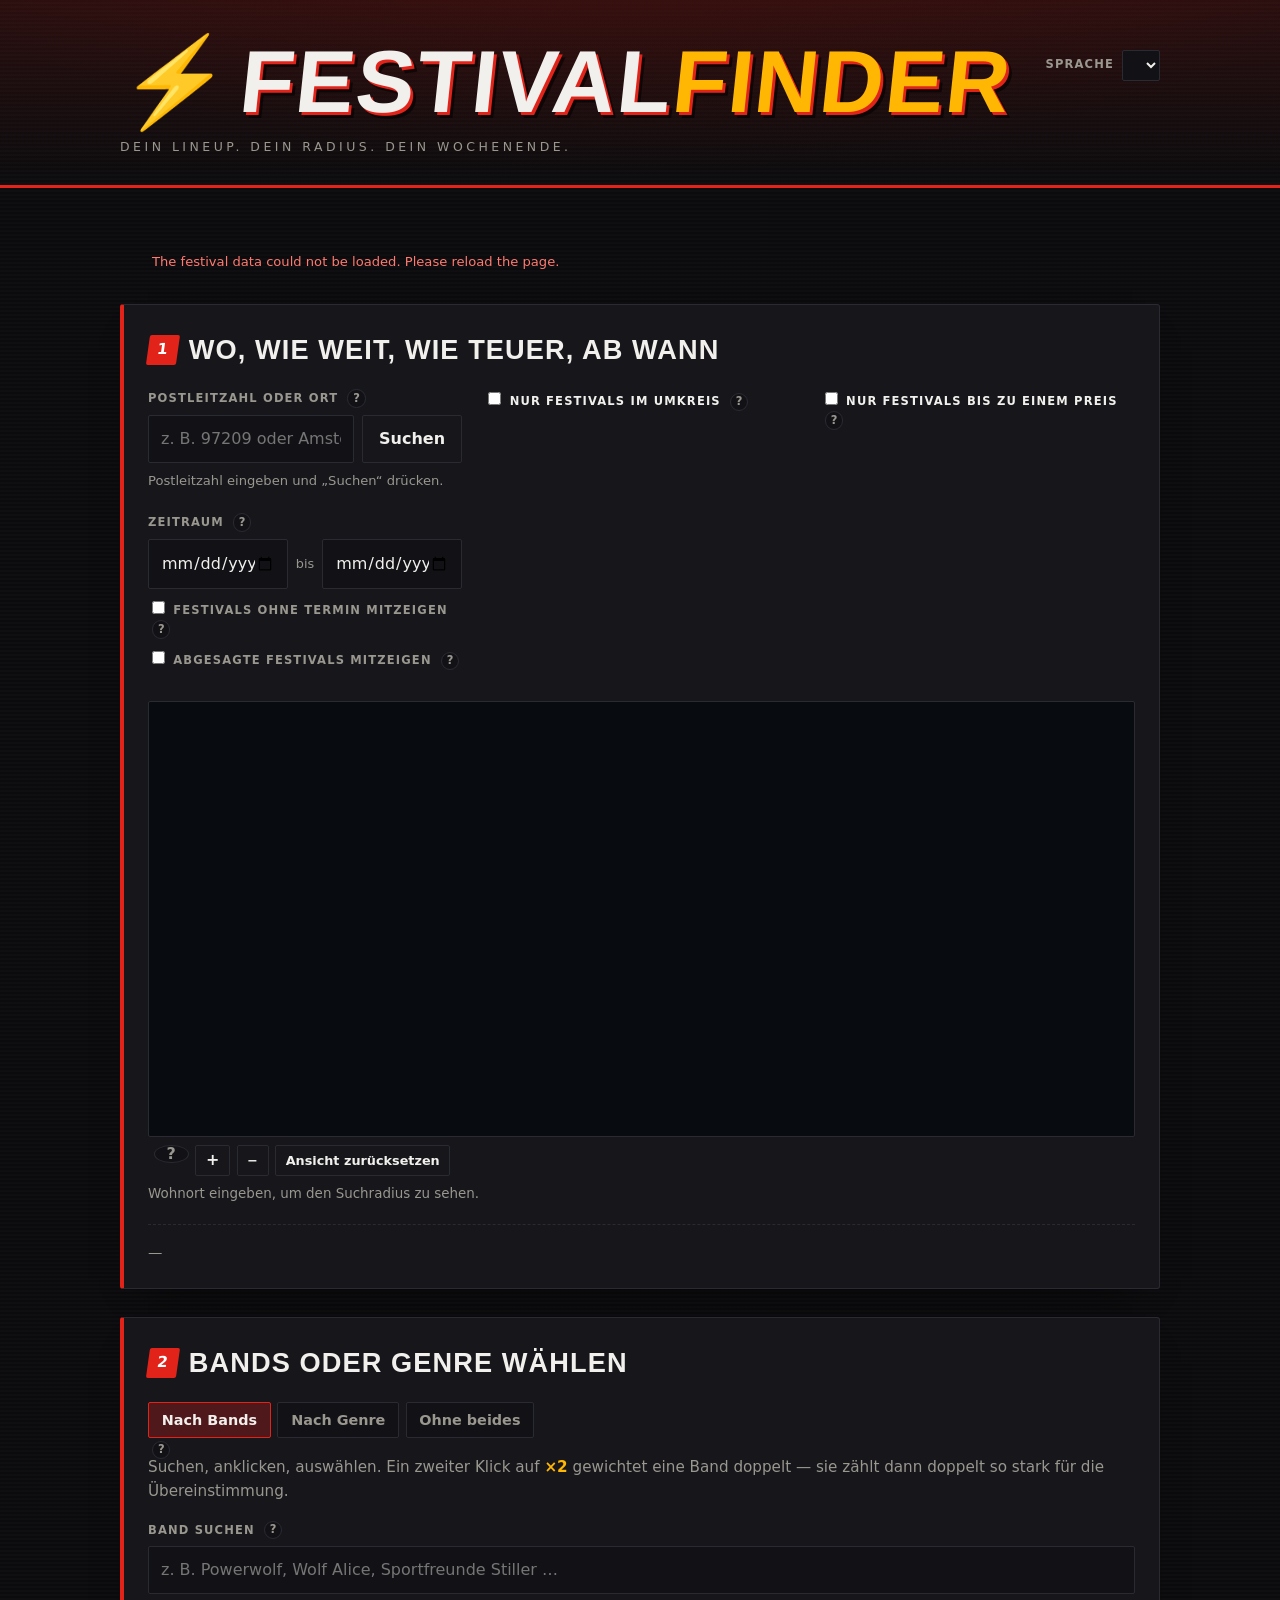
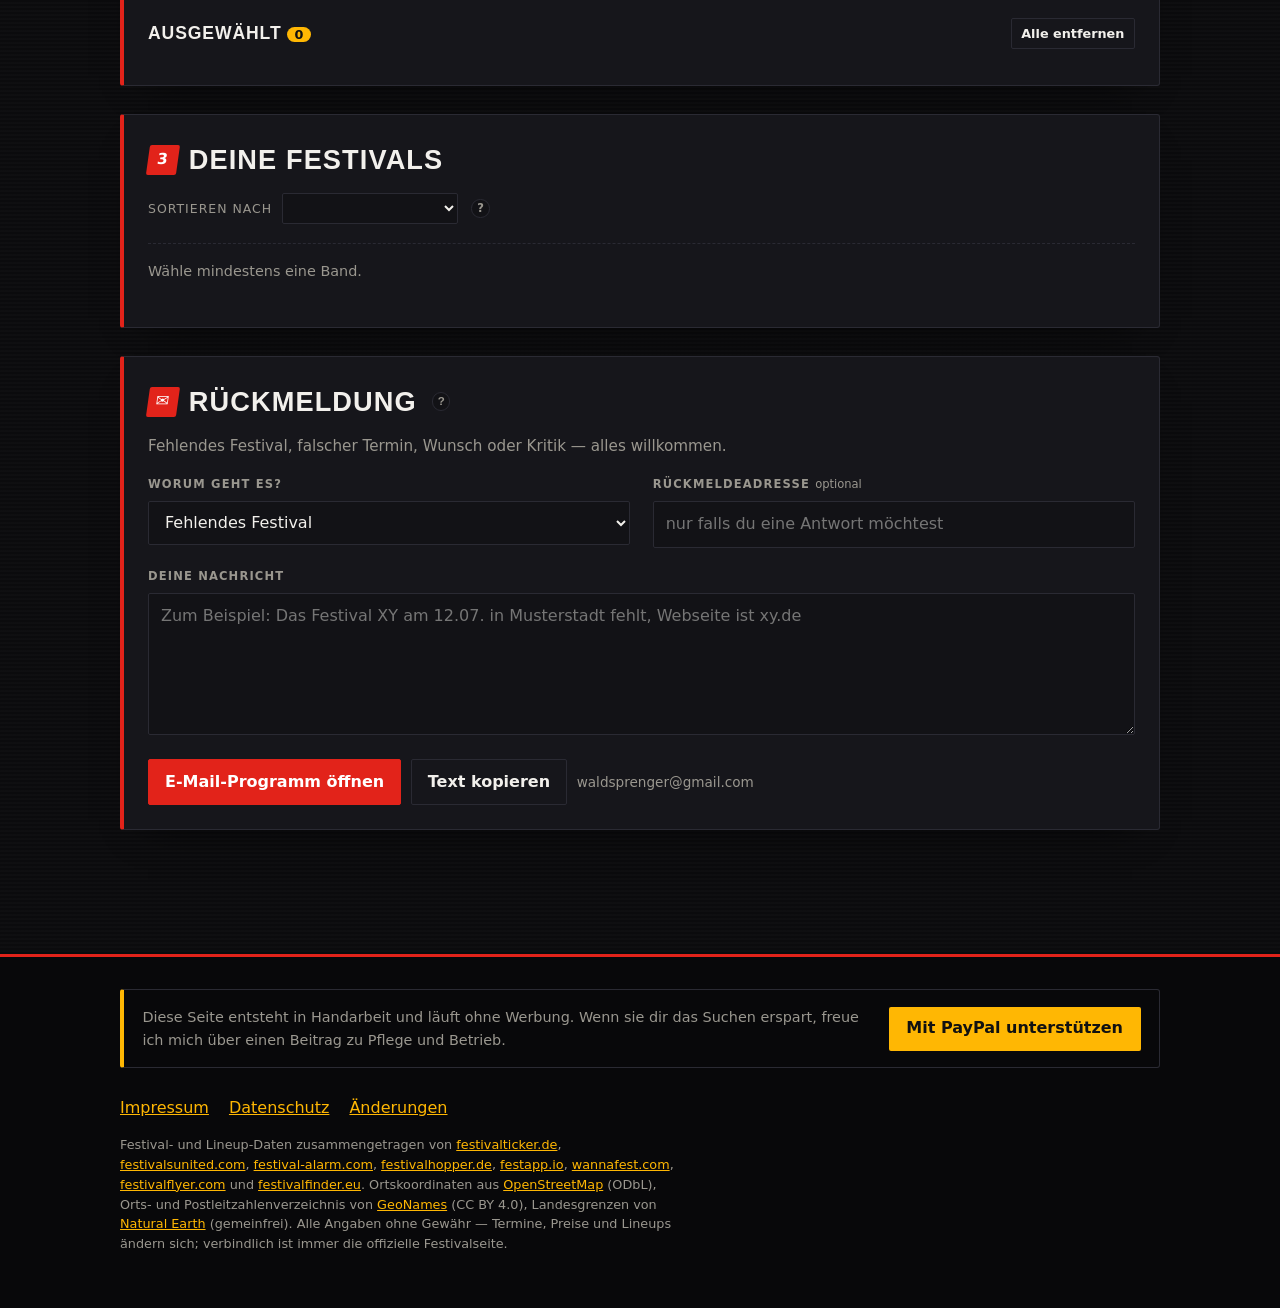
==== commit 092619ba: "Umkreis und Preis filtern nur noch auf Wunsch Beide Regler standen immer da und wirkten immer: ein P" ====
--- a/site/index.html
+++ b/site/index.html
@@ -56,32 +56,46 @@
                   data-i18n-title="home.searchTitle">Suchen</button>
         </div>
         <p class="hint" id="home-status" data-i18n="home.statusStart">Postleitzahl eingeben und „Suchen“ drücken.</p>
-        <label class="check">
-          <input type="checkbox" id="geo-unknown">
-          <span data-i18n="geoUnknown.label">Festivals ohne Ortskoordinaten mitzeigen</span>
-          <button type="button" class="help" aria-label="Hilfe" data-i18n-aria="help.aria" data-i18n-title="geoUnknown.help">?</button>
-        </label>
-      </div>
-
-      <div class="field">
-        <label for="radius"><span data-i18n="radius.label">Umkreis</span> <output id="radius-out">200 km</output>
-          <button type="button" class="help" aria-label="Hilfe" data-i18n-aria="help.aria" data-i18n-title="radius.help">?</button>
-        </label>
-        <input type="range" id="radius" min="0" max="1000" step="1" value="0"
-               aria-describedby="radius-out">
-        <p class="hint" data-i18n="radius.hint">Luftlinie ab Wohnort.</p>
-      </div>
-
-      <div class="field">
-        <label for="price"><span data-i18n="price.label">Ticket maximal</span> <output id="price-out">150 €</output>
-          <button type="button" class="help" aria-label="Hilfe" data-i18n-aria="help.aria" data-i18n-title="price.help">?</button>
-        </label>
-        <input type="range" id="price" min="0" max="1600" step="10" value="150">
-        <label class="check">
-          <input type="checkbox" id="price-unknown" checked>
-          <span data-i18n="priceUnknown.label">Festivals ohne Preisangabe mitzeigen</span>
-          <button type="button" class="help" aria-label="Hilfe" data-i18n-aria="help.aria" data-i18n-title="priceUnknown.help">?</button>
-        </label>
+      </div>
+
+      <div class="field">
+        <label class="check schalter">
+          <input type="checkbox" id="radius-on">
+          <span data-i18n="radius.toggle">Nur Festivals im Umkreis</span>
+          <button type="button" class="help" aria-label="Hilfe" data-i18n-aria="help.aria" data-i18n-title="radius.toggleHelp">?</button>
+        </label>
+        <div id="radius-teil" hidden>
+          <label for="radius"><span data-i18n="radius.label">Umkreis</span> <output id="radius-out">200 km</output>
+            <button type="button" class="help" aria-label="Hilfe" data-i18n-aria="help.aria" data-i18n-title="radius.help">?</button>
+          </label>
+          <input type="range" id="radius" min="0" max="1000" step="1" value="0"
+                 aria-describedby="radius-out">
+          <p class="hint" data-i18n="radius.hint">Luftlinie ab Wohnort.</p>
+          <label class="check">
+            <input type="checkbox" id="geo-unknown">
+            <span data-i18n="geoUnknown.label">Festivals ohne Ortskoordinaten mitzeigen</span>
+            <button type="button" class="help" aria-label="Hilfe" data-i18n-aria="help.aria" data-i18n-title="geoUnknown.help">?</button>
+          </label>
+        </div>
+      </div>
+
+      <div class="field">
+        <label class="check schalter">
+          <input type="checkbox" id="price-on">
+          <span data-i18n="price.toggle">Nur Festivals bis zu einem Preis</span>
+          <button type="button" class="help" aria-label="Hilfe" data-i18n-aria="help.aria" data-i18n-title="price.toggleHelp">?</button>
+        </label>
+        <div id="price-teil" hidden>
+          <label for="price"><span data-i18n="price.label">Ticket maximal</span> <output id="price-out">150 €</output>
+            <button type="button" class="help" aria-label="Hilfe" data-i18n-aria="help.aria" data-i18n-title="price.help">?</button>
+          </label>
+          <input type="range" id="price" min="0" max="1600" step="10" value="150">
+          <label class="check">
+            <input type="checkbox" id="price-unknown" checked>
+            <span data-i18n="priceUnknown.label">Festivals ohne Preisangabe mitzeigen</span>
+            <button type="button" class="help" aria-label="Hilfe" data-i18n-aria="help.aria" data-i18n-title="priceUnknown.help">?</button>
+          </label>
+        </div>
       </div>
 
       <div class="field">
--- a/site/style.css
+++ b/site/style.css
@@ -223,6 +223,16 @@
 
 .check input { accent-color: var(--red); }
 
+/* Umkreis und Preis sind Angebote, keine Vorgaben: Erst der Schalter holt den
+   Regler hervor. Der Schalter steht deshalb oben im Feld und traegt es. */
+.check.schalter {
+  margin-top: 0;
+  color: var(--fg);
+  font-weight: 600;
+}
+
+.check.schalter + div { margin-top: .9rem; }
+
 button {
   font: inherit;
   font-weight: 700;
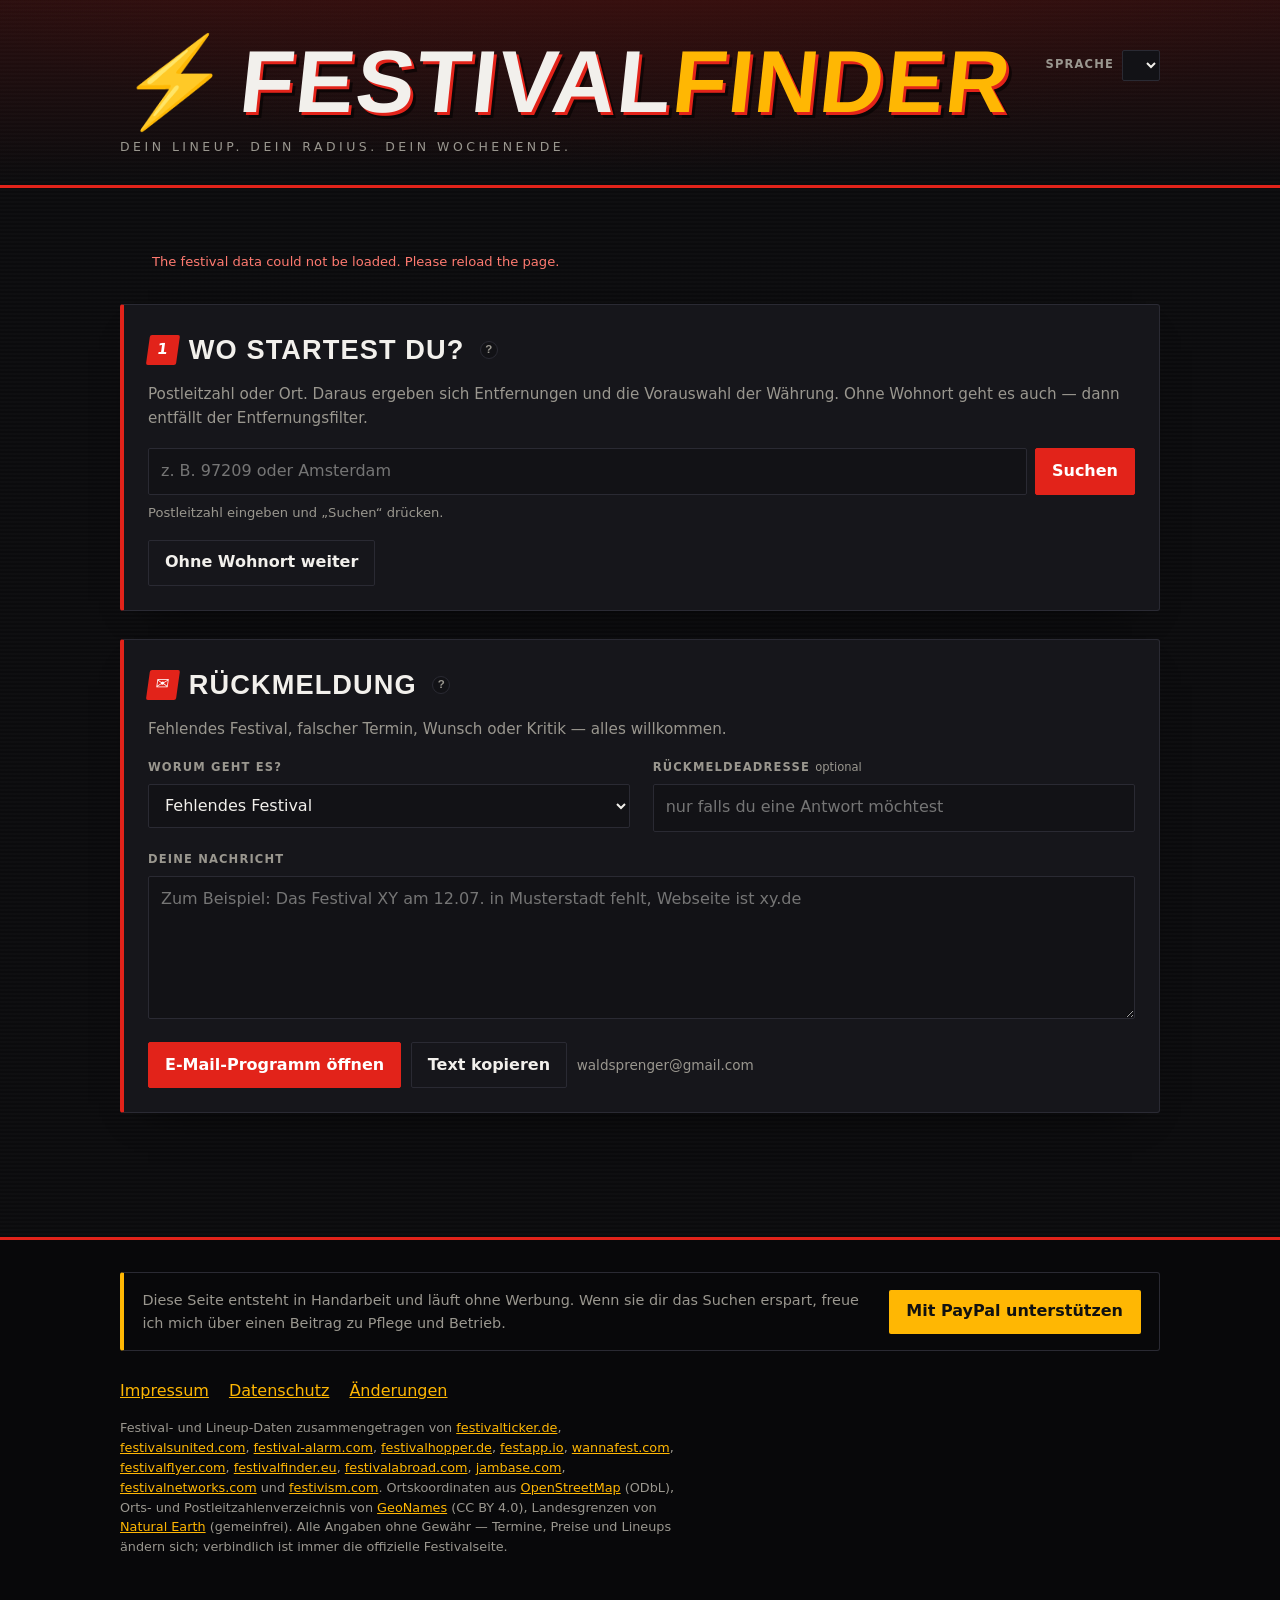
==== commit 246d812d: "Die Seite fragt jetzt Schritt fuer Schritt Vorher lagen alle Filter auf einmal da: sechs Felder, zwe" ====
--- a/site/index.html
+++ b/site/index.html
@@ -4,7 +4,7 @@
 <meta charset="utf-8">
 <meta name="viewport" content="width=device-width, initial-scale=1">
 <title>Festival Finder — Lineup-Abgleich weltweit</title>
-<meta name="description" content="Finde Festivals nach Wohnort, Radius, Ticketpreis und deinen Lieblingsbands.">
+<meta name="description" content="Finde Festivals Schritt für Schritt: Wohnort, Zeitraum, Entfernung, Preis, Bands, Genre.">
 <link rel="stylesheet" href="fonts.css">
 <link rel="stylesheet" href="style.css">
 
@@ -39,73 +39,47 @@
 
 <main>
 
-  <!-- ============ Schritt 1: Filter ============ -->
-  <section class="panel" id="step-filter">
-    <h2><span class="num">1</span> <span data-i18n="step1.title">Wo, wie weit, wie teuer, ab wann</span></h2>
-
-    <div class="grid">
+  <!-- ============ Schritt 1: Wohnort ============
+       Die Kette baut sich Frage für Frage auf. Jede beantwortete Frage klappt
+       zu einer Zeile zusammen; erst danach erscheint die nächste. -->
+  <section class="panel schritt" id="s-ort" data-schritt="ort">
+    <h2><span class="num">1</span> <span data-i18n="s1.title">Wo startest du?</span>
+      <button type="button" class="help" aria-label="Hilfe" data-i18n-aria="help.aria" data-i18n-title="home.help">?</button>
+    </h2>
+    <div class="koerper">
+      <p class="lead" data-i18n="s1.lead">Postleitzahl oder Ort. Daraus ergeben sich Entfernungen und die
+        Vorauswahl der Währung. Ohne Wohnort geht es auch — dann entfällt der Entfernungsfilter.</p>
       <div class="field">
-        <label for="home"><span data-i18n="home.label">Postleitzahl oder Ort</span>
-          <button type="button" class="help" aria-label="Hilfe" data-i18n-aria="help.aria" data-i18n-title="home.help">?</button>
-        </label>
         <div class="row">
           <input type="text" id="home" data-i18n-ph="home.placeholder"
                  placeholder="z. B. 97209 oder Amsterdam"
                  autocomplete="postal-code">
-          <button type="button" id="locate" class="ghost" data-i18n="home.search"
+          <button type="button" id="locate" data-i18n="home.search"
                   data-i18n-title="home.searchTitle">Suchen</button>
         </div>
         <p class="hint" id="home-status" data-i18n="home.statusStart">Postleitzahl eingeben und „Suchen“ drücken.</p>
       </div>
-
+      <div class="schritt-fuss">
+        <button type="button" id="ort-skip" class="ghost" data-i18n="s1.skip"
+                data-i18n-title="s1.skipTitle">Ohne Wohnort weiter</button>
+      </div>
+    </div>
+  </section>
+
+  <!-- ============ Schritt 2: Zeitraum ============ -->
+  <section class="panel schritt" id="s-zeit" data-schritt="zeit" hidden>
+    <h2><span class="num">2</span> <span data-i18n="s2.title">Wann hast du Zeit?</span>
+      <button type="button" class="help" aria-label="Hilfe" data-i18n-aria="help.aria" data-i18n-title="date.help">?</button>
+    </h2>
+    <div class="koerper">
+      <p class="lead" data-i18n="s2.lead">Voreingestellt ist „ab heute“. Ein Festival zählt, sobald es in
+        deinen Zeitraum hineinreicht — auch wenn es vorher begonnen hat.</p>
       <div class="field">
-        <label class="check schalter">
-          <input type="checkbox" id="radius-on">
-          <span data-i18n="radius.toggle">Nur Festivals im Umkreis</span>
-          <button type="button" class="help" aria-label="Hilfe" data-i18n-aria="help.aria" data-i18n-title="radius.toggleHelp">?</button>
-        </label>
-        <div id="radius-teil" hidden>
-          <label for="radius"><span data-i18n="radius.label">Umkreis</span> <output id="radius-out">200 km</output>
-            <button type="button" class="help" aria-label="Hilfe" data-i18n-aria="help.aria" data-i18n-title="radius.help">?</button>
-          </label>
-          <input type="range" id="radius" min="0" max="1000" step="1" value="0"
-                 aria-describedby="radius-out">
-          <p class="hint" data-i18n="radius.hint">Luftlinie ab Wohnort.</p>
-          <label class="check">
-            <input type="checkbox" id="geo-unknown">
-            <span data-i18n="geoUnknown.label">Festivals ohne Ortskoordinaten mitzeigen</span>
-            <button type="button" class="help" aria-label="Hilfe" data-i18n-aria="help.aria" data-i18n-title="geoUnknown.help">?</button>
-          </label>
-        </div>
-      </div>
-
-      <div class="field">
-        <label class="check schalter">
-          <input type="checkbox" id="price-on">
-          <span data-i18n="price.toggle">Nur Festivals bis zu einem Preis</span>
-          <button type="button" class="help" aria-label="Hilfe" data-i18n-aria="help.aria" data-i18n-title="price.toggleHelp">?</button>
-        </label>
-        <div id="price-teil" hidden>
-          <label for="price"><span data-i18n="price.label">Ticket maximal</span> <output id="price-out">150 €</output>
-            <button type="button" class="help" aria-label="Hilfe" data-i18n-aria="help.aria" data-i18n-title="price.help">?</button>
-          </label>
-          <input type="range" id="price" min="0" max="1600" step="10" value="150">
-          <label class="check">
-            <input type="checkbox" id="price-unknown" checked>
-            <span data-i18n="priceUnknown.label">Festivals ohne Preisangabe mitzeigen</span>
-            <button type="button" class="help" aria-label="Hilfe" data-i18n-aria="help.aria" data-i18n-title="priceUnknown.help">?</button>
-          </label>
-        </div>
-      </div>
-
-      <div class="field">
-        <label for="from"><span data-i18n="date.label">Zeitraum</span>
-          <button type="button" class="help" aria-label="Hilfe" data-i18n-aria="help.aria" data-i18n-title="date.help">?</button>
-        </label>
         <div class="row dates">
           <input type="date" id="from" data-i18n-aria="date.from" aria-label="Frühester Start">
           <span class="bis" data-i18n="date.between">bis</span>
-          <input type="date" id="to" data-i18n-aria="date.to" aria-label="Spätester Start"></div>
+          <input type="date" id="to" data-i18n-aria="date.to" aria-label="Spätester Start">
+        </div>
         <p class="hint" id="date-hint"></p>
         <label class="check">
           <input type="checkbox" id="date-unknown">
@@ -118,9 +92,179 @@
           <button type="button" class="help" aria-label="Hilfe" data-i18n-aria="help.aria" data-i18n-title="cancelled.help">?</button>
         </label>
       </div>
-    </div>
-
-    <figure class="map-wrap">
+      <div class="schritt-fuss">
+        <button type="button" class="weiter" data-weiter="zeit" data-i18n="s.next">Weiter</button>
+        <p class="rest" data-rest="zeit"></p>
+      </div>
+    </div>
+  </section>
+
+  <!-- ============ Schritt 3: Entfernung ============ -->
+  <section class="panel schritt" id="s-entfernung" data-schritt="entfernung" hidden>
+    <h2><span class="num">3</span> <span data-i18n="s3.title">Nach Entfernung filtern?</span>
+      <button type="button" class="help" aria-label="Hilfe" data-i18n-aria="help.aria" data-i18n-title="s3.help">?</button>
+    </h2>
+    <div class="koerper">
+      <p class="lead" data-i18n="s3.lead">Luftlinie ab deinem Wohnort. Zwei Felder statt eines Reglers: Bei
+        Entfernungen bis 18.000 km trifft man mit einem Regler nichts mehr.</p>
+      <p class="hint err" id="entfernung-ohne-ort" hidden data-i18n="s3.needHome">Dafür fehlt der Wohnort — geh
+        zurück zu Schritt 1 oder überspring diese Frage.</p>
+      <div class="wahl" role="group" data-i18n-aria="s.choiceGroup" aria-label="Auswahl">
+        <button type="button" class="ja" data-wahl="entfernung" data-wert="ja"
+                aria-pressed="false" data-i18n="s.yes">Ja</button>
+        <button type="button" class="nein" data-wahl="entfernung" data-wert="nein"
+                aria-pressed="false" data-i18n="s.no">Nein</button>
+      </div>
+      <div class="wahl-inhalt" id="entfernung-inhalt" hidden>
+        <div class="field spanne">
+          <label for="km-von" data-i18n="s.from">von</label>
+          <input type="number" id="km-von" min="0" step="10" inputmode="numeric"
+                 data-i18n-ph="s3.fromPh" placeholder="0">
+          <label for="km-bis" data-i18n="s.to">bis</label>
+          <input type="number" id="km-bis" min="0" step="10" inputmode="numeric"
+                 data-i18n-ph="s3.toPh" placeholder="200">
+          <span class="einheit">km</span>
+        </div>
+        <p class="hint" id="km-hint"></p>
+        <label class="check">
+          <input type="checkbox" id="geo-unknown">
+          <span data-i18n="geoUnknown.label">Festivals ohne Ortskoordinaten mitzeigen</span>
+          <button type="button" class="help" aria-label="Hilfe" data-i18n-aria="help.aria" data-i18n-title="geoUnknown.help">?</button>
+        </label>
+      </div>
+      <div class="schritt-fuss">
+        <p class="rest" data-rest="entfernung"></p>
+      </div>
+    </div>
+  </section>
+
+  <!-- ============ Schritt 4: Preis ============ -->
+  <section class="panel schritt" id="s-preis" data-schritt="preis" hidden>
+    <h2><span class="num">4</span> <span data-i18n="s4.title">Nach Preis filtern?</span>
+      <button type="button" class="help" aria-label="Hilfe" data-i18n-aria="help.aria" data-i18n-title="s4.help">?</button>
+    </h2>
+    <div class="koerper">
+      <p class="lead" data-i18n="s4.lead">Der günstigste Einstiegspreis. Zwei von drei Festivals nennen gar
+        keinen — die fallen sonst heraus, sofern du sie nicht mitzeigen lässt.</p>
+      <div class="wahl" role="group" data-i18n-aria="s.choiceGroup" aria-label="Auswahl">
+        <button type="button" class="ja" data-wahl="preis" data-wert="ja"
+                aria-pressed="false" data-i18n="s.yes">Ja</button>
+        <button type="button" class="nein" data-wahl="preis" data-wert="nein"
+                aria-pressed="false" data-i18n="s.no">Nein</button>
+      </div>
+      <div class="wahl-inhalt" id="preis-inhalt" hidden>
+        <div class="field spanne">
+          <label for="preis-von" data-i18n="s.from">von</label>
+          <input type="number" id="preis-von" min="0" step="5" inputmode="numeric"
+                 data-i18n-ph="s4.fromPh" placeholder="0">
+          <label for="preis-bis" data-i18n="s.to">bis</label>
+          <input type="number" id="preis-bis" min="0" step="5" inputmode="numeric"
+                 data-i18n-ph="s4.toPh" placeholder="150">
+          <select id="preis-waehrung" data-i18n-title="s4.currencyTitle"
+                  data-i18n-aria="s4.currency" aria-label="Währung"></select>
+        </div>
+        <p class="hint" id="preis-hint"></p>
+        <label class="check">
+          <input type="checkbox" id="price-unknown" checked>
+          <span data-i18n="priceUnknown.label">Festivals ohne Preisangabe mitzeigen</span>
+          <button type="button" class="help" aria-label="Hilfe" data-i18n-aria="help.aria" data-i18n-title="priceUnknown.help">?</button>
+        </label>
+      </div>
+      <div class="schritt-fuss">
+        <p class="rest" data-rest="preis"></p>
+      </div>
+    </div>
+  </section>
+
+  <!-- ============ Schritt 5: Bands ============ -->
+  <section class="panel schritt" id="s-bands" data-schritt="bands" hidden>
+    <h2><span class="num">5</span> <span data-i18n="s5.title">Nach Bands filtern?</span>
+      <button type="button" class="help" aria-label="Hilfe" data-i18n-aria="help.aria" data-i18n-title="s5.help">?</button>
+    </h2>
+    <div class="koerper">
+      <p class="lead" data-i18n-html="bands.lead">Suchen, anklicken, auswählen. Ein zweiter Klick auf <b>×2</b> gewichtet
+        eine Band doppelt — sie zählt dann doppelt so stark für die Übereinstimmung.</p>
+      <div class="wahl" role="group" data-i18n-aria="s.choiceGroup" aria-label="Auswahl">
+        <button type="button" class="ja" data-wahl="bands" data-wert="ja"
+                aria-pressed="false" data-i18n="s.yes">Ja</button>
+        <button type="button" class="nein" data-wahl="bands" data-wert="nein"
+                aria-pressed="false" data-i18n="s.no">Nein</button>
+      </div>
+      <div class="wahl-inhalt" id="bands-inhalt" hidden>
+        <div class="field">
+          <label for="band-search"><span data-i18n="bands.searchLabel">Band suchen</span>
+            <button type="button" class="help" aria-label="Hilfe" data-i18n-aria="help.aria" data-i18n-title="bands.searchHelp">?</button>
+          </label>
+          <input type="text" id="band-search" data-i18n-ph="bands.placeholder"
+                 placeholder="z. B. Powerwolf, Wolf Alice, Sportfreunde Stiller …">
+          <p class="hint" id="band-hint"></p>
+        </div>
+
+        <ul class="results" id="band-results"></ul>
+
+        <div class="chosen">
+          <div class="chosen-head">
+            <h3><span data-i18n="bands.chosen">Ausgewählt</span> <span class="badge" id="chosen-count">0</span></h3>
+            <button type="button" id="clear-bands" class="ghost small" data-i18n="bands.clear"
+                    data-i18n-title="bands.clearTitle">Alle entfernen</button>
+          </div>
+          <ul class="chips" id="chosen-list"></ul>
+        </div>
+      </div>
+      <div class="schritt-fuss">
+        <p class="rest" data-rest="bands"></p>
+      </div>
+    </div>
+  </section>
+
+  <!-- ============ Schritt 6: Genre ============ -->
+  <section class="panel schritt" id="s-genre" data-schritt="genre" hidden>
+    <h2><span class="num">6</span> <span data-i18n="s6.title">Nach Genre filtern?</span>
+      <button type="button" class="help" aria-label="Hilfe" data-i18n-aria="help.aria" data-i18n-title="s6.help">?</button>
+    </h2>
+    <div class="koerper">
+      <p class="lead" data-i18n="genre.lead">Die Musikrichtungen der Quellen sind zu Oberbegriffen zusammengefasst.
+        Mehrere lassen sich anklicken — je mehr davon ein Festival abdeckt, desto weiter oben steht es.</p>
+      <div class="wahl" role="group" data-i18n-aria="s.choiceGroup" aria-label="Auswahl">
+        <button type="button" class="ja" data-wahl="genre" data-wert="ja"
+                aria-pressed="false" data-i18n="s.yes">Ja</button>
+        <button type="button" class="nein" data-wahl="genre" data-wert="nein"
+                aria-pressed="false" data-i18n="s.no">Nein</button>
+      </div>
+      <div class="wahl-inhalt" id="genre-inhalt" hidden>
+        <ul class="chips genres" id="genre-list"></ul>
+        <div class="chosen-head genre-actions">
+          <p class="hint" id="genre-hint"></p>
+          <button type="button" id="clear-genres" class="ghost small" data-i18n="genre.clear"
+                  data-i18n-title="genre.clearTitle">Alle entfernen</button>
+        </div>
+        <label class="check">
+          <input type="checkbox" id="genre-unknown">
+          <span data-i18n="genreUnknown.label">Festivals ohne Genreangabe mitzeigen</span>
+          <button type="button" class="help" aria-label="Hilfe" data-i18n-aria="help.aria" data-i18n-title="genreUnknown.help">?</button>
+        </label>
+      </div>
+      <div class="schritt-fuss">
+        <p class="rest" data-rest="genre"></p>
+      </div>
+    </div>
+  </section>
+
+  <!-- ============ Ergebnis ============ -->
+  <section class="panel" id="s-ergebnis" hidden>
+    <h2><span class="num">★</span> <span data-i18n="step3.title">Deine Festivals</span></h2>
+
+    <p class="stat" id="filter-stat">—</p>
+
+    <div class="sort-row">
+      <label for="sort" data-i18n="sort.label">Sortieren nach</label>
+      <select id="sort"></select>
+      <button type="button" class="help" aria-label="Hilfe" data-i18n-aria="help.aria" data-i18n-title="sort.help">?</button>
+      <button type="button" id="karte-schalter" class="ghost" aria-expanded="false"
+              data-i18n="map.show" data-i18n-title="map.showTitle">Karte einblenden</button>
+    </div>
+
+    <figure class="map-wrap" id="karte-block" hidden>
       <canvas id="map" width="1000" height="440"></canvas>
       <div class="map-tools">
         <button type="button" class="help" aria-label="Hilfe" data-i18n-aria="help.aria" data-i18n-title="map.help">?</button>
@@ -132,87 +276,7 @@
       <figcaption id="map-caption" data-i18n="map.captionNoHome">Wohnort eingeben, um den Suchradius zu sehen.</figcaption>
     </figure>
 
-    <p class="stat" id="filter-stat">—</p>
-  </section>
-
-  <!-- ============ Schritt 2: Bands oder Genre ============ -->
-  <section class="panel" id="step-bands">
-    <h2><span class="num">2</span> <span data-i18n="step2.title">Bands oder Genre wählen</span></h2>
-
-    <div class="toggle-row">
-      <div class="modes" role="radiogroup" data-i18n-aria="mode.group" aria-label="Wonach gefiltert wird">
-        <label class="mode">
-          <input type="radio" name="filter-mode" value="bands" checked>
-          <span data-i18n="mode.bands">Nach Bands</span>
-        </label>
-        <label class="mode">
-          <input type="radio" name="filter-mode" value="genre">
-          <span data-i18n="mode.genre">Nach Genre</span>
-        </label>
-        <label class="mode">
-          <input type="radio" name="filter-mode" value="off">
-          <span data-i18n="mode.off">Ohne beides</span>
-        </label>
-      </div>
-      <button type="button" class="help" aria-label="Hilfe" data-i18n-aria="help.aria" data-i18n-title="mode.help">?</button>
-    </div>
-
-    <div id="band-block">
-      <p class="lead" data-i18n-html="bands.lead">Suchen, anklicken, auswählen. Ein zweiter Klick auf <b>×2</b> gewichtet
-        eine Band doppelt — sie zählt dann doppelt so stark für die Übereinstimmung.</p>
-
-      <div class="field">
-        <label for="band-search"><span data-i18n="bands.searchLabel">Band suchen</span>
-          <button type="button" class="help" aria-label="Hilfe" data-i18n-aria="help.aria" data-i18n-title="bands.searchHelp">?</button>
-        </label>
-        <input type="text" id="band-search" data-i18n-ph="bands.placeholder"
-               placeholder="z. B. Powerwolf, Wolf Alice, Sportfreunde Stiller …">
-        <p class="hint" id="band-hint"></p>
-      </div>
-
-      <ul class="results" id="band-results"></ul>
-
-      <div class="chosen">
-        <div class="chosen-head">
-          <h3><span data-i18n="bands.chosen">Ausgewählt</span> <span class="badge" id="chosen-count">0</span></h3>
-          <button type="button" id="clear-bands" class="ghost small" data-i18n="bands.clear"
-                  data-i18n-title="bands.clearTitle">Alle entfernen</button>
-        </div>
-        <ul class="chips" id="chosen-list"></ul>
-      </div>
-    </div>
-
-    <div id="genre-block" hidden>
-      <p class="lead" data-i18n="genre.lead">Die Musikrichtungen der Quellen sind zu Oberbegriffen zusammengefasst.
-        Mehrere lassen sich anklicken — je mehr davon ein Festival abdeckt, desto weiter oben steht es.</p>
-
-      <ul class="chips genres" id="genre-list"></ul>
-
-      <div class="chosen-head genre-actions">
-        <p class="hint" id="genre-hint"></p>
-        <button type="button" id="clear-genres" class="ghost small" data-i18n="genre.clear"
-                data-i18n-title="genre.clearTitle">Alle entfernen</button>
-      </div>
-
-      <label class="check">
-        <input type="checkbox" id="genre-unknown">
-        <span data-i18n="genreUnknown.label">Festivals ohne Genreangabe mitzeigen</span>
-        <button type="button" class="help" aria-label="Hilfe" data-i18n-aria="help.aria" data-i18n-title="genreUnknown.help">?</button>
-      </label>
-    </div>
-  </section>
-
-  <!-- ============ Schritt 3: Treffer ============ -->
-  <section class="panel" id="step-results">
-    <h2><span class="num">3</span> <span data-i18n="step3.title">Deine Festivals</span></h2>
-
-    <div class="sort-row">
-      <label for="sort" data-i18n="sort.label">Sortieren nach</label>
-      <select id="sort"></select>
-      <button type="button" class="help" aria-label="Hilfe" data-i18n-aria="help.aria" data-i18n-title="sort.help">?</button>
-    </div>
-
-    <p class="stat" id="result-stat" data-i18n="res.needBand">Wähle mindestens eine Band.</p>
+    <p class="stat" id="result-stat" data-i18n="res.none">Keine Treffer.</p>
     <ol class="festivals" id="festival-list"></ol>
   </section>
 
@@ -288,8 +352,12 @@
       <a href="https://www.festivalhopper.de" target="_blank" rel="noopener">festivalhopper.de</a>,
       <a href="https://festapp.io" target="_blank" rel="noopener">festapp.io</a>,
       <a href="https://wannafest.com" target="_blank" rel="noopener">wannafest.com</a>,
-      <a href="https://festivalflyer.com" target="_blank" rel="noopener">festivalflyer.com</a> und
-      <a href="https://www.festivalfinder.eu" target="_blank" rel="noopener">festivalfinder.eu</a>.
+      <a href="https://festivalflyer.com" target="_blank" rel="noopener">festivalflyer.com</a>,
+      <a href="https://www.festivalfinder.eu" target="_blank" rel="noopener">festivalfinder.eu</a>,
+      <a href="https://www.festivalabroad.com" target="_blank" rel="noopener">festivalabroad.com</a>,
+      <a href="https://www.jambase.com" target="_blank" rel="noopener">jambase.com</a>,
+      <a href="https://festivalnetworks.com" target="_blank" rel="noopener">festivalnetworks.com</a> und
+      <a href="https://www.festivism.com" target="_blank" rel="noopener">festivism.com</a>.
       Ortskoordinaten aus <a href="https://www.openstreetmap.org/copyright" target="_blank" rel="noopener">OpenStreetMap</a>
       (ODbL), Orts- und Postleitzahlenverzeichnis von
       <a href="https://www.geonames.org" target="_blank" rel="noopener">GeoNames</a> (CC BY 4.0),
--- a/site/style.css
+++ b/site/style.css
@@ -223,15 +223,6 @@
 
 .check input { accent-color: var(--red); }
 
-/* Umkreis und Preis sind Angebote, keine Vorgaben: Erst der Schalter holt den
-   Regler hervor. Der Schalter steht deshalb oben im Feld und traegt es. */
-.check.schalter {
-  margin-top: 0;
-  color: var(--fg);
-  font-weight: 600;
-}
-
-.check.schalter + div { margin-top: .9rem; }
 
 button {
   font: inherit;
@@ -249,6 +240,134 @@
 button.ghost { background: transparent; color: var(--fg); border-color: var(--line); }
 button.ghost:hover { border-color: var(--amber); color: var(--amber); }
 button.small { padding: .3rem .6rem; font-size: .8rem; }
+
+/* "hidden" muss hidden bleiben. Die Browservorgabe [hidden]{display:none}
+   hat dieselbe Staerke wie eine Klasse - jede eigene Regel mit display:flex
+   schlaegt sie und blendet das Element wieder ein. Genau das ist passiert:
+   Die Kurzzeile eines aufgeklappten Schritts stand doppelt in der
+   Ueberschrift. */
+[hidden] { display: none !important; }
+
+/* ---------- Die Kette ----------
+   Eine Frage nach der anderen. Beantwortete Schritte klappen zu einer Zeile
+   zusammen: Sechs offene Panels uebereinander waeren dieselbe lange Seite wie
+   vorher, nur langsamer aufgedeckt. */
+
+.schritt { transition: border-left-color .2s; }
+
+/* Der Schritt, der gerade dran ist, traegt den roten Balken; erledigte einen
+   ruhigen. So sieht man auf einen Blick, wo man steht. */
+.schritt.erledigt { border-left-color: var(--line); }
+.schritt.dran { border-left-color: var(--amber); }
+
+.schritt.erledigt > h2 { margin-bottom: 0; font-size: 1.15rem; opacity: .75; }
+.schritt.erledigt > h2 .help { display: none; }
+.schritt.erledigt { padding: .85rem 1.5rem; margin-bottom: .6rem; }
+.schritt.erledigt .num { width: 1.5rem; height: 1.5rem; font-size: .8rem; }
+
+.kurz {
+  display: flex;
+  align-items: baseline;
+  gap: .75rem;
+  flex-wrap: wrap;
+  margin-left: auto;
+  font-family: var(--body);
+  text-transform: none;
+  letter-spacing: 0;
+  font-size: .9rem;
+  font-weight: 400;
+}
+
+.kurz-text { color: var(--amber); }
+.kurz-text.aus { color: var(--mut); }
+
+/* Ja oder Nein - gross genug, dass man am Telefon nicht danebentippt */
+.wahl { display: flex; gap: .6rem; margin: 0 0 1rem; }
+
+.wahl button {
+  flex: 0 0 auto;
+  min-width: 7rem;
+  padding: .7rem 1.4rem;
+  background: transparent;
+  border-color: var(--line);
+  color: var(--fg);
+}
+
+.wahl button:hover { border-color: var(--amber); color: var(--amber); background: transparent; }
+
+.wahl button[aria-pressed="true"] {
+  background: var(--red);
+  border-color: var(--red);
+  color: #fff;
+}
+
+.wahl button.nein[aria-pressed="true"] {
+  background: var(--line);
+  border-color: var(--line);
+  color: var(--fg);
+}
+
+.wahl-inhalt { margin-bottom: .4rem; }
+
+/* Von - bis nebeneinander. Die Felder duerfen schmal sein: Dort stehen Zahlen,
+   keine Saetze. */
+.field.spanne {
+  display: flex;
+  align-items: center;
+  gap: .5rem;
+  flex-wrap: wrap;
+}
+
+.field.spanne label {
+  margin: 0;
+  flex: none;
+}
+
+.field.spanne input[type=number] {
+  width: 7rem;
+  padding: .65rem .75rem;
+  background: var(--bg2);
+  border: 1px solid var(--line);
+  border-radius: 2px;
+  color: var(--fg);
+  font: inherit;
+  font-variant-numeric: tabular-nums;
+}
+
+.field.spanne input[type=number]:focus {
+  outline: 2px solid var(--amber);
+  outline-offset: 1px;
+}
+
+.field.spanne .einheit { color: var(--mut); font-size: .9rem; }
+
+.field.spanne select {
+  padding: .6rem .5rem;
+  background: var(--bg2);
+  border: 1px solid var(--line);
+  border-radius: 2px;
+  color: var(--fg);
+  font: inherit;
+}
+
+.schritt-fuss {
+  display: flex;
+  align-items: center;
+  gap: 1rem;
+  flex-wrap: wrap;
+  margin-top: 1rem;
+}
+
+/* Wie viele Festivals nach diesem Schritt uebrig sind. Ohne diese Zahl
+   klickt man sechs Fragen durch, ohne zu sehen, was sie bewirken. */
+.rest {
+  margin: 0;
+  font-size: .85rem;
+  color: var(--mut);
+  font-variant-numeric: tabular-nums;
+}
+
+.rest b { color: var(--amber); font-weight: 700; }
 
 .hint { margin: .5rem 0 0; font-size: .82rem; color: var(--mut); }
 .hint.ok { color: var(--ok); }
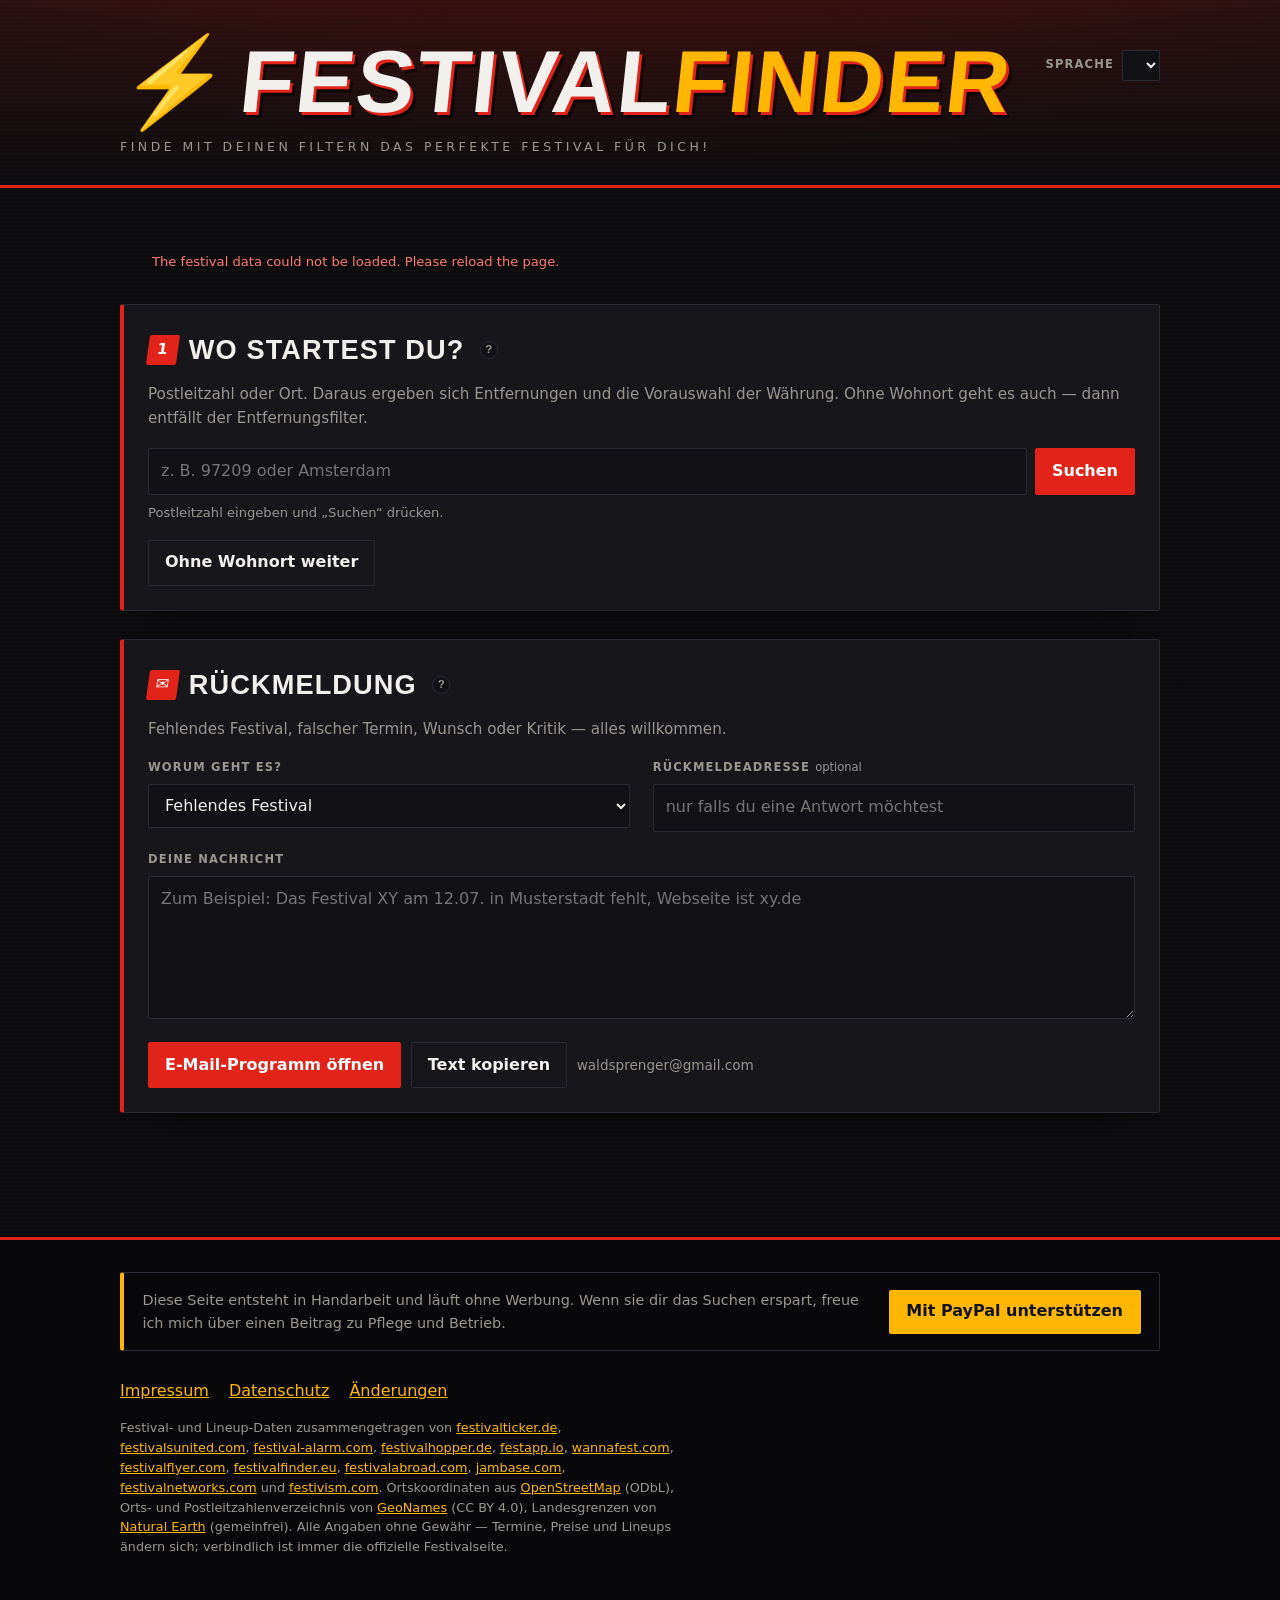
==== commit 5e3d1c25: "Eine Obergrenze genuegt - und Hardcore ist zweideutig Fuenf Aenderungen an der Oberflaeche, eine dav" ====
--- a/site/index.html
+++ b/site/index.html
@@ -27,7 +27,7 @@
         <select id="lang" data-i18n-title="app.languageTitle"></select>
       </div>
     </div>
-    <p class="tag" data-i18n="app.tagline">Dein Lineup. Dein Radius. Dein Wochenende.</p>
+    <p class="tag" data-i18n="app.tagline">Finde mit deinen Filtern das perfekte Festival für dich!</p>
 
     <button type="button" id="install" hidden data-i18n="app.install"
             data-i18n-title="app.installTitle">
@@ -38,6 +38,19 @@
 </header>
 
 <main>
+
+  <!-- ============ Gemerkte Suchen ============
+       Steht vor der Kette, weil man sie öffnen will, bevor man sechs Fragen
+       neu beantwortet. Ohne gemerkte Suche ist der Abschnitt nicht da. -->
+  <section class="panel" id="s-wunsch" hidden>
+    <h2><span class="num">♥</span> <span data-i18n="lists.title">Gemerkte Suchen</span>
+      <button type="button" class="help" aria-label="Hilfe" data-i18n-aria="help.aria" data-i18n-title="lists.help">?</button>
+    </h2>
+    <div class="koerper">
+      <p class="stat" id="wunsch-stat"></p>
+      <ul class="wunschliste" id="wunsch-liste"></ul>
+    </div>
+  </section>
 
   <!-- ============ Schritt 1: Wohnort ============
        Die Kette baut sich Frage für Frage auf. Jede beantwortete Frage klappt
@@ -117,9 +130,6 @@
       </div>
       <div class="wahl-inhalt" id="entfernung-inhalt" hidden>
         <div class="field spanne">
-          <label for="km-von" data-i18n="s.from">von</label>
-          <input type="number" id="km-von" min="0" step="10" inputmode="numeric"
-                 data-i18n-ph="s3.fromPh" placeholder="0">
           <label for="km-bis" data-i18n="s.to">bis</label>
           <input type="number" id="km-bis" min="0" step="10" inputmode="numeric"
                  data-i18n-ph="s3.toPh" placeholder="200">
@@ -154,9 +164,6 @@
       </div>
       <div class="wahl-inhalt" id="preis-inhalt" hidden>
         <div class="field spanne">
-          <label for="preis-von" data-i18n="s.from">von</label>
-          <input type="number" id="preis-von" min="0" step="5" inputmode="numeric"
-                 data-i18n-ph="s4.fromPh" placeholder="0">
           <label for="preis-bis" data-i18n="s.to">bis</label>
           <input type="number" id="preis-bis" min="0" step="5" inputmode="numeric"
                  data-i18n-ph="s4.toPh" placeholder="150">
@@ -196,7 +203,7 @@
             <button type="button" class="help" aria-label="Hilfe" data-i18n-aria="help.aria" data-i18n-title="bands.searchHelp">?</button>
           </label>
           <input type="text" id="band-search" data-i18n-ph="bands.placeholder"
-                 placeholder="z. B. Powerwolf, Wolf Alice, Sportfreunde Stiller …">
+                 placeholder="z. B. Iron Maiden, Rise Against, Skrillex">
           <p class="hint" id="band-hint"></p>
         </div>
 
@@ -278,6 +285,17 @@
 
     <p class="stat" id="result-stat" data-i18n="res.none">Keine Treffer.</p>
     <ol class="festivals" id="festival-list"></ol>
+
+    <!-- Diese Suche merken. Bleibt auf dem Gerät; der Link trägt sie weiter. -->
+    <div class="merken" id="merken">
+      <div class="row">
+        <input type="text" id="merk-name" maxlength="60"
+               data-i18n-ph="lists.namePh" placeholder="Name, z. B. Metal-Sommer">
+        <button type="button" id="merk-speichern" data-i18n="lists.save"
+                data-i18n-title="lists.saveTitle">Diese Suche merken</button>
+      </div>
+      <p class="hint" id="merk-hint"></p>
+    </div>
   </section>
 
   <!-- ============ Rückmeldung ============ -->
@@ -369,10 +387,22 @@
   </div>
 </footer>
 
-<script src="config.js"></script>
-<script src="i18n.js"></script>
+<!-- Die Reihenfolge zaehlt: Jede Datei baut auf den vorigen auf. Der
+     Service Worker und die Einzelseite lesen genau diese Liste. -->
+<script src="js/config.js"></script>
+<script src="js/i18n.js"></script>
 <script src="data.js"></script>
-<script src="karte.js"></script>
-<script src="app.js"></script>
+<script src="js/daten.js"></script>
+<script src="js/text.js"></script>
+<script src="js/sprache.js"></script>
+<script src="js/zustand.js"></script>
+<script src="js/wohnort.js"></script>
+<script src="js/karte.js"></script>
+<script src="js/kette.js"></script>
+<script src="js/auswahl.js"></script>
+<script src="js/liste.js"></script>
+<script src="js/wunsch.js"></script>
+<script src="js/oberflaeche.js"></script>
+<script src="js/start.js"></script>
 </body>
 </html>
--- a/site/style.css
+++ b/site/style.css
@@ -323,8 +323,12 @@
   flex: none;
 }
 
+/* Seit es nur noch eine Obergrenze gibt, steht das Feld allein in der Zeile.
+   Es darf den Platz nehmen, bleibt aber schmal genug, dass „bis 250 km" als
+   ein Stück lesbar bleibt. */
 .field.spanne input[type=number] {
-  width: 7rem;
+  flex: 1 1 7rem;
+  max-width: 12rem;
   padding: .65rem .75rem;
   background: var(--bg2);
   border: 1px solid var(--line);
@@ -341,7 +345,12 @@
 
 .field.spanne .einheit { color: var(--mut); font-size: .9rem; }
 
+/* Die Währungsauswahl steht neben dem Feld, nicht darunter: `select` bekommt
+   weiter unten `width: 100%`, und ohne Grenze zöge sie sich am Schreibtisch
+   über tausend Pixel breit. */
 .field.spanne select {
+  width: auto;
+  min-width: 6rem;
   padding: .6rem .5rem;
   background: var(--bg2);
   border: 1px solid var(--line);
@@ -399,6 +408,59 @@
   font-size: .9rem;
 }
 .stat b { color: var(--amber); font-variant-numeric: tabular-nums; }
+
+/* ---------- Gemerkte Suchen ---------- */
+
+.merken {
+  margin-top: 1.5rem;
+  padding-top: 1rem;
+  border-top: 1px dashed var(--line);
+}
+
+.wunschliste { list-style: none; margin: 0; padding: 0; }
+
+.wunschliste > li {
+  padding: .75rem 0;
+  border-top: 1px solid var(--line);
+}
+.wunschliste > li:first-child { border-top: 0; }
+
+.wunsch-kopf {
+  display: flex;
+  align-items: center;
+  gap: .6rem;
+  flex-wrap: wrap;
+}
+
+.wunsch-knoepfe { display: flex; gap: .4rem; margin-left: auto; flex-wrap: wrap; }
+
+/* Die Zahl der Neuzugänge — der einzige Grund, hier hinzusehen */
+.marke {
+  padding: .1rem .5rem;
+  border-radius: 999px;
+  background: var(--red);
+  color: #fff;
+  font-size: .78rem;
+  font-weight: 600;
+  font-variant-numeric: tabular-nums;
+}
+
+.wunsch-neu {
+  list-style: none;
+  margin: .6rem 0 .6rem;
+  padding: .6rem 0 0 .9rem;
+  border-left: 2px solid var(--line);
+}
+.wunsch-neu li { margin: 0 0 .55rem; font-size: .9rem; }
+.wunsch-neu li:last-child { margin-bottom: 0; }
+.wunsch-neu b { color: var(--fg); }
+.wunsch-neu span { color: var(--mut); }
+
+.stat.ok { color: var(--amber); }
+
+@media (max-width: 640px) {
+  .wunsch-knoepfe { margin-left: 0; width: 100%; }
+}
 
 /* ---------- Rückmeldung ---------- */
 
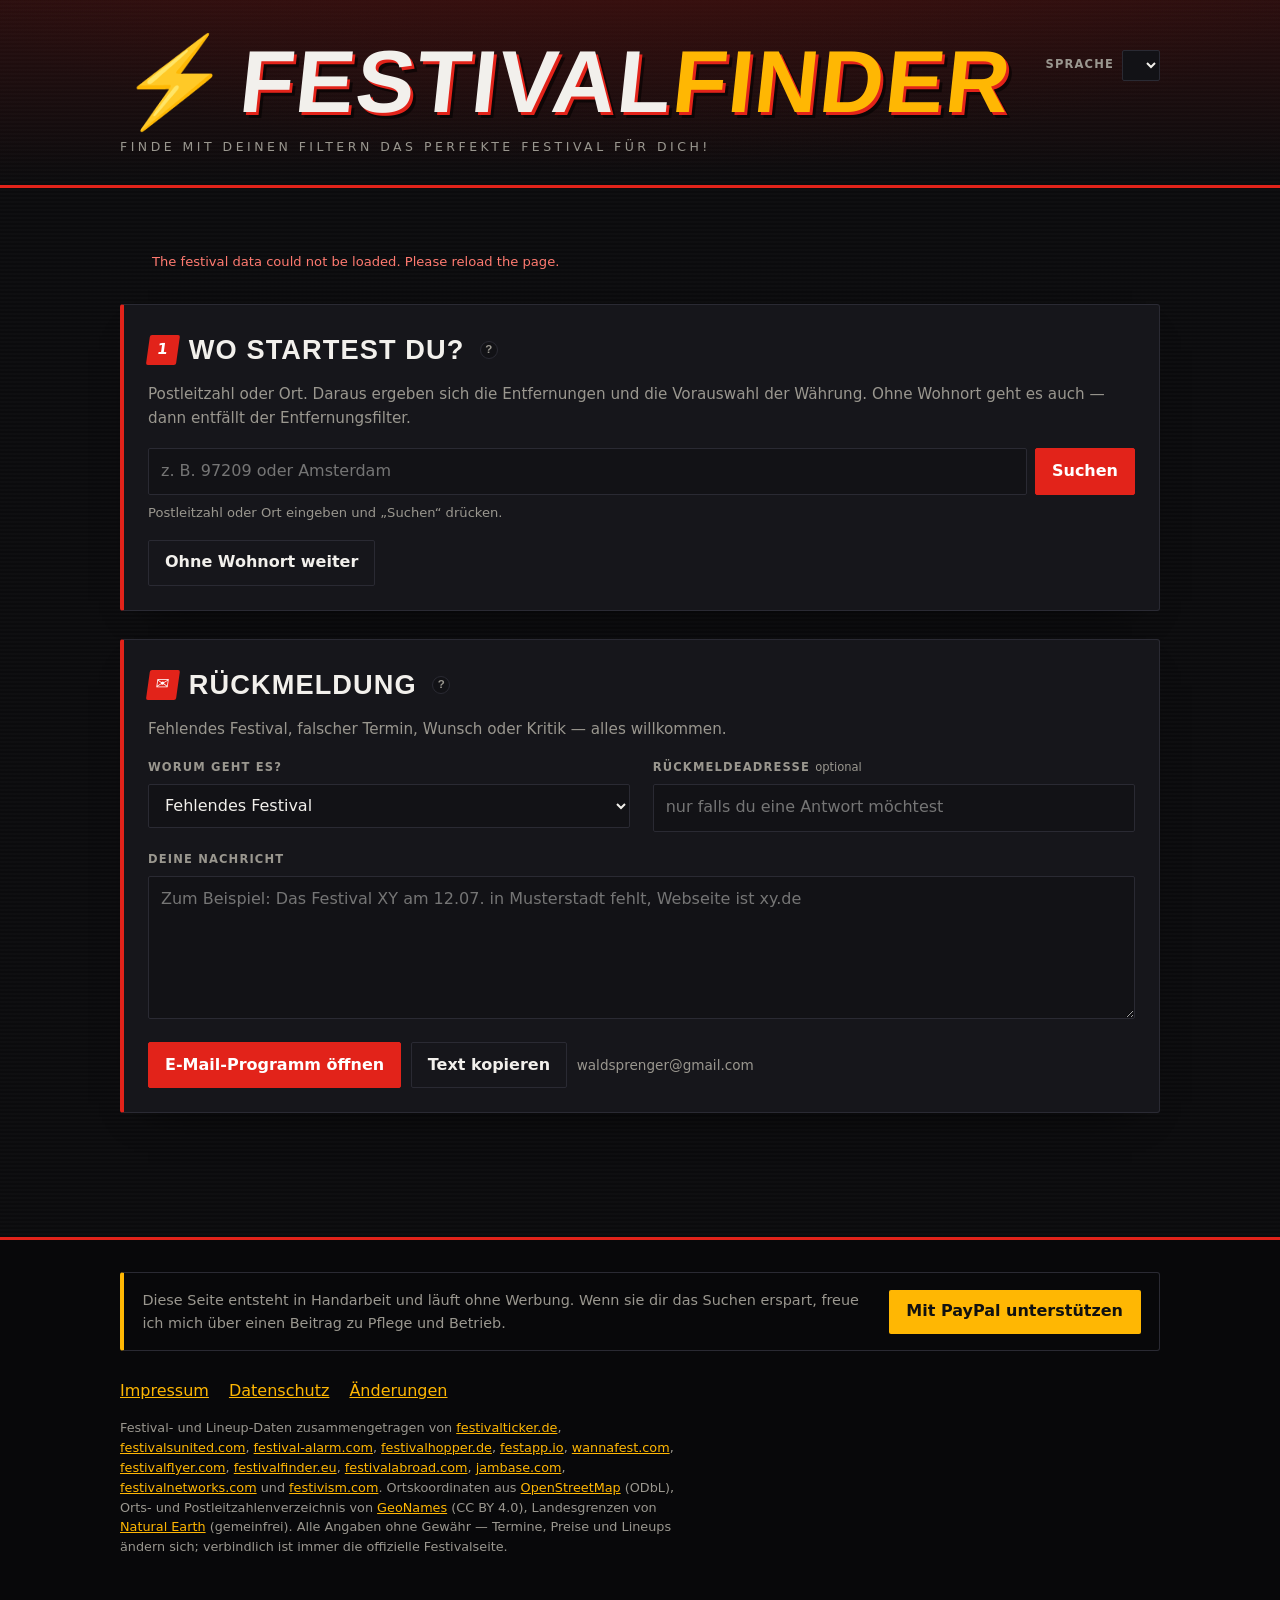
==== commit f07d4e12: "Die Hilfe kennt jetzt auch nur noch ein Feld Seit "Eine Obergrenze genuegt" haben Entfernung und Pre" ====
--- a/site/index.html
+++ b/site/index.html
@@ -60,7 +60,7 @@
       <button type="button" class="help" aria-label="Hilfe" data-i18n-aria="help.aria" data-i18n-title="home.help">?</button>
     </h2>
     <div class="koerper">
-      <p class="lead" data-i18n="s1.lead">Postleitzahl oder Ort. Daraus ergeben sich Entfernungen und die
+      <p class="lead" data-i18n="s1.lead">Postleitzahl oder Ort. Daraus ergeben sich die Entfernungen und die
         Vorauswahl der Währung. Ohne Wohnort geht es auch — dann entfällt der Entfernungsfilter.</p>
       <div class="field">
         <div class="row">
@@ -70,7 +70,7 @@
           <button type="button" id="locate" data-i18n="home.search"
                   data-i18n-title="home.searchTitle">Suchen</button>
         </div>
-        <p class="hint" id="home-status" data-i18n="home.statusStart">Postleitzahl eingeben und „Suchen“ drücken.</p>
+        <p class="hint" id="home-status" data-i18n="home.statusStart">Postleitzahl oder Ort eingeben und „Suchen“ drücken.</p>
       </div>
       <div class="schritt-fuss">
         <button type="button" id="ort-skip" class="ghost" data-i18n="s1.skip"
@@ -85,8 +85,9 @@
       <button type="button" class="help" aria-label="Hilfe" data-i18n-aria="help.aria" data-i18n-title="date.help">?</button>
     </h2>
     <div class="koerper">
-      <p class="lead" data-i18n="s2.lead">Voreingestellt ist „ab heute“. Ein Festival zählt, sobald es in
-        deinen Zeitraum hineinreicht — auch wenn es vorher begonnen hat.</p>
+      <p class="lead" data-i18n="s2.lead">Voreingestellt ist „ab heute“. Das Feld „bis“ darf leer bleiben —
+        dann zählt alles ab dem Startdatum. Ein Festival zählt, sobald es in deinen Zeitraum
+        hineinreicht, auch wenn es vorher begonnen hat.</p>
       <div class="field">
         <div class="row dates">
           <input type="date" id="from" data-i18n-aria="date.from" aria-label="Frühester Start">
@@ -118,11 +119,11 @@
       <button type="button" class="help" aria-label="Hilfe" data-i18n-aria="help.aria" data-i18n-title="s3.help">?</button>
     </h2>
     <div class="koerper">
-      <p class="lead" data-i18n="s3.lead">Luftlinie ab deinem Wohnort. Zwei Felder statt eines Reglers: Bei
-        Entfernungen bis 18.000 km trifft man mit einem Regler nichts mehr.</p>
+      <p class="lead" data-i18n="s3.lead">Luftlinie ab deinem Wohnort. Es genügt eine Obergrenze — „ab 300 km“
+        sucht niemand. Bleibt das Feld leer, gilt keine Grenze.</p>
       <p class="hint err" id="entfernung-ohne-ort" hidden data-i18n="s3.needHome">Dafür fehlt der Wohnort — geh
         zurück zu Schritt 1 oder überspring diese Frage.</p>
-      <div class="wahl" role="group" data-i18n-aria="s.choiceGroup" aria-label="Auswahl">
+      <div class="wahl" role="group" data-i18n-aria="s.choiceGroup" aria-label="Ja oder Nein">
         <button type="button" class="ja" data-wahl="entfernung" data-wert="ja"
                 aria-pressed="false" data-i18n="s.yes">Ja</button>
         <button type="button" class="nein" data-wahl="entfernung" data-wert="nein"
@@ -155,8 +156,8 @@
     </h2>
     <div class="koerper">
       <p class="lead" data-i18n="s4.lead">Der günstigste Einstiegspreis. Zwei von drei Festivals nennen gar
-        keinen — die fallen sonst heraus, sofern du sie nicht mitzeigen lässt.</p>
-      <div class="wahl" role="group" data-i18n-aria="s.choiceGroup" aria-label="Auswahl">
+        keinen — die fallen heraus, sofern du sie nicht mitzeigen lässt.</p>
+      <div class="wahl" role="group" data-i18n-aria="s.choiceGroup" aria-label="Ja oder Nein">
         <button type="button" class="ja" data-wahl="preis" data-wert="ja"
                 aria-pressed="false" data-i18n="s.yes">Ja</button>
         <button type="button" class="nein" data-wahl="preis" data-wert="nein"
@@ -191,7 +192,7 @@
     <div class="koerper">
       <p class="lead" data-i18n-html="bands.lead">Suchen, anklicken, auswählen. Ein zweiter Klick auf <b>×2</b> gewichtet
         eine Band doppelt — sie zählt dann doppelt so stark für die Übereinstimmung.</p>
-      <div class="wahl" role="group" data-i18n-aria="s.choiceGroup" aria-label="Auswahl">
+      <div class="wahl" role="group" data-i18n-aria="s.choiceGroup" aria-label="Ja oder Nein">
         <button type="button" class="ja" data-wahl="bands" data-wert="ja"
                 aria-pressed="false" data-i18n="s.yes">Ja</button>
         <button type="button" class="nein" data-wahl="bands" data-wert="nein"
@@ -232,7 +233,7 @@
     <div class="koerper">
       <p class="lead" data-i18n="genre.lead">Die Musikrichtungen der Quellen sind zu Oberbegriffen zusammengefasst.
         Mehrere lassen sich anklicken — je mehr davon ein Festival abdeckt, desto weiter oben steht es.</p>
-      <div class="wahl" role="group" data-i18n-aria="s.choiceGroup" aria-label="Auswahl">
+      <div class="wahl" role="group" data-i18n-aria="s.choiceGroup" aria-label="Ja oder Nein">
         <button type="button" class="ja" data-wahl="genre" data-wert="ja"
                 aria-pressed="false" data-i18n="s.yes">Ja</button>
         <button type="button" class="nein" data-wahl="genre" data-wert="nein"
@@ -283,7 +284,7 @@
       <figcaption id="map-caption" data-i18n="map.captionNoHome">Wohnort eingeben, um den Suchradius zu sehen.</figcaption>
     </figure>
 
-    <p class="stat" id="result-stat" data-i18n="res.none">Keine Treffer.</p>
+    <p class="stat" id="result-stat" data-i18n="res.none">Kein Festival passt. Geh einen Schritt zurück und lockere ihn.</p>
     <ol class="festivals" id="festival-list"></ol>
 
     <!-- Diese Suche merken. Bleibt auf dem Gerät; der Link trägt sie weiter. -->
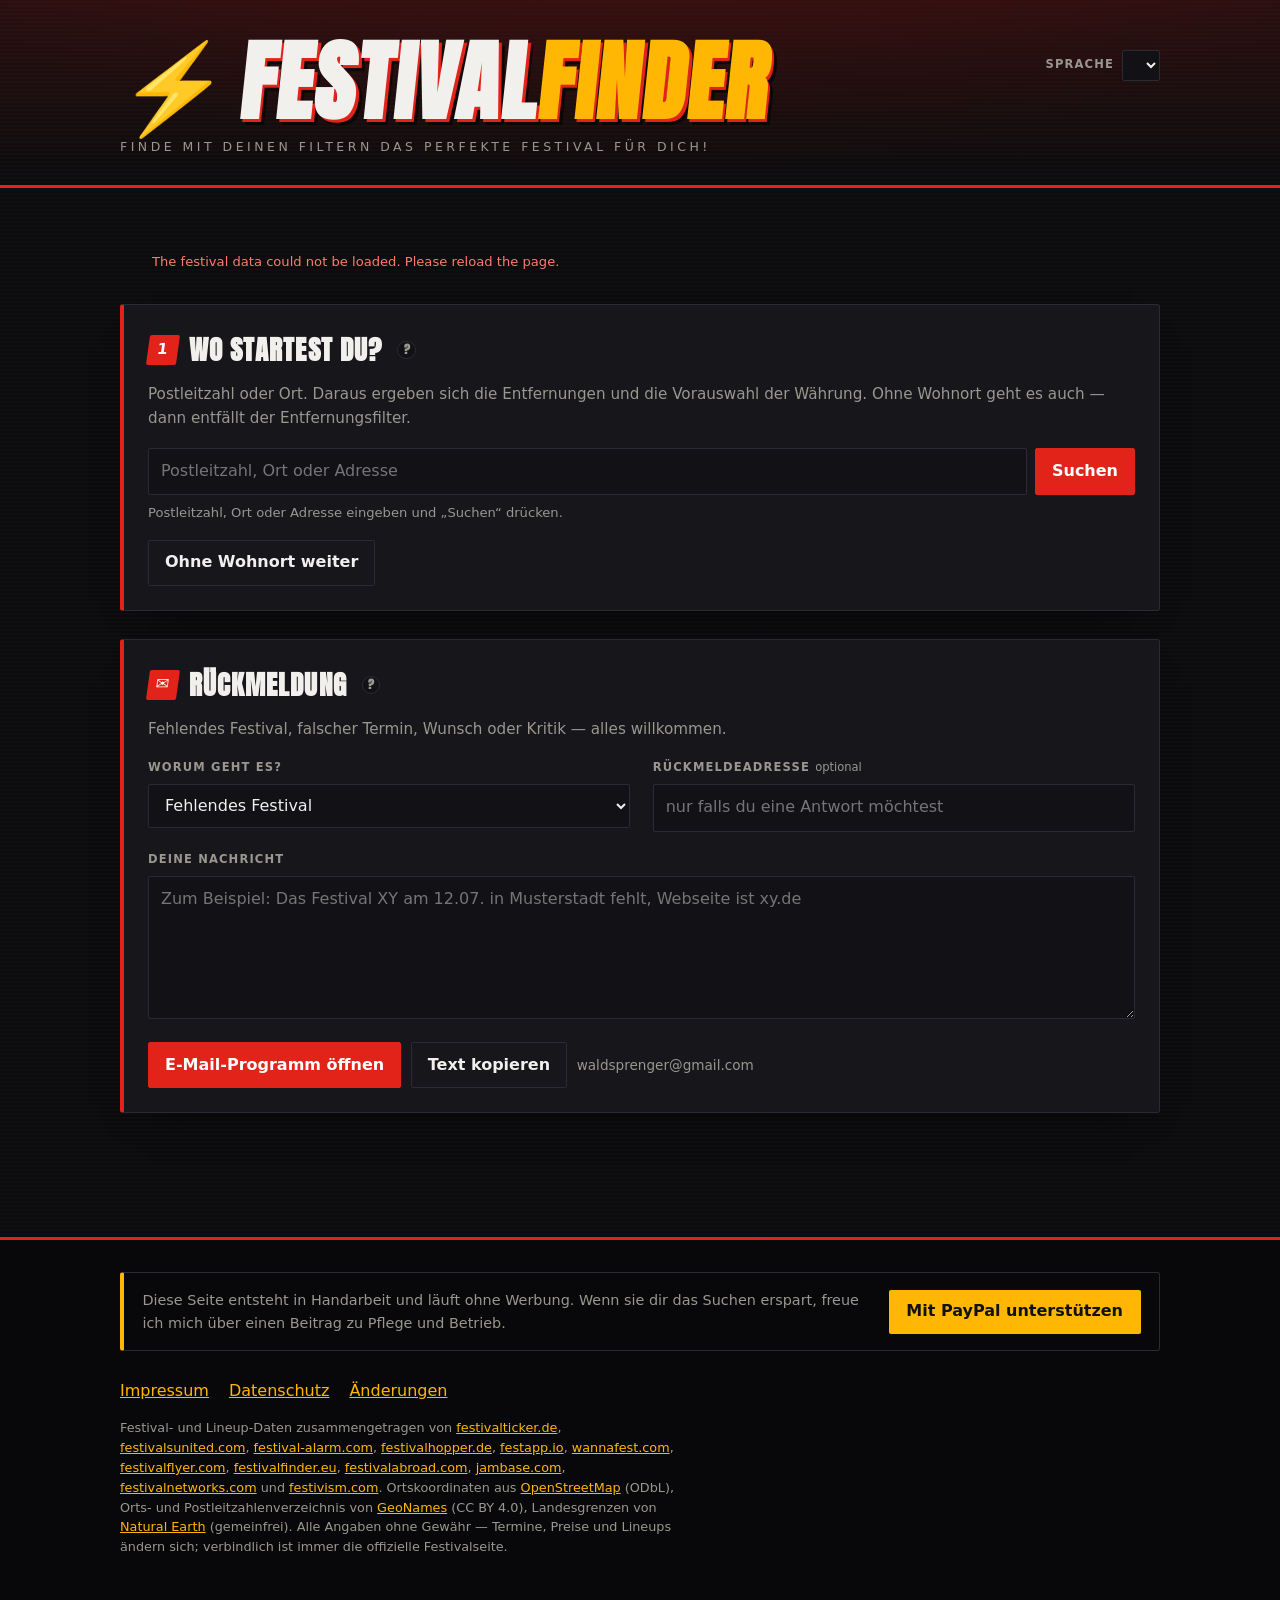
==== commit 6c5861a6: "Wohnort aus jedem Land: Postleitzahl, Ort oder ganze Adresse Bisher kannte die Wohnortsuche ausserha" ====
--- a/site/index.html
+++ b/site/index.html
@@ -65,12 +65,12 @@
       <div class="field">
         <div class="row">
           <input type="text" id="home" data-i18n-ph="home.placeholder"
-                 placeholder="z. B. 97209 oder Amsterdam"
+                 placeholder="Postleitzahl, Ort oder Adresse"
                  autocomplete="postal-code">
           <button type="button" id="locate" data-i18n="home.search"
                   data-i18n-title="home.searchTitle">Suchen</button>
         </div>
-        <p class="hint" id="home-status" data-i18n="home.statusStart">Postleitzahl oder Ort eingeben und „Suchen“ drücken.</p>
+        <p class="hint" id="home-status" data-i18n="home.statusStart">Postleitzahl, Ort oder Adresse eingeben und „Suchen“ drücken.</p>
       </div>
       <div class="schritt-fuss">
         <button type="button" id="ort-skip" class="ghost" data-i18n="s1.skip"
--- a/site/fonts.css
+++ b/site/fonts.css
@@ -0,0 +1,9 @@
+/* Anton - SIL Open Font License 1.1 */
+@font-face {
+  font-family: 'Anton';
+  font-style: normal;
+  font-weight: 400;
+  font-display: swap;
+  src: url([data-uri]) format('woff2');
+  unicode-range: U+0000-00FF, U+0131, U+0152-0153, U+02BB-02BC, U+02C6, U+02DA, U+02DC, U+0304, U+0308, U+0329, U+2000-206F, U+20AC, U+2122, U+2191, U+2193, U+2212, U+2215, U+FEFF, U+FFFD;
+}
--- a/site/style.css
+++ b/site/style.css
@@ -160,8 +160,6 @@
   margin-bottom: .45rem;
 }
 
-.field output { color: var(--amber); font-variant-numeric: tabular-nums; }
-
 /* Fragezeichen: die Erklärung erscheint beim Zeigen darauf, nicht auf dem Feld */
 button.help {
   width: 1.15rem;
@@ -199,8 +197,6 @@
   outline: 2px solid var(--amber);
   outline-offset: 1px;
 }
-
-input[type=range] { width: 100%; accent-color: var(--red); }
 
 .row { display: flex; gap: .5rem; }
 .row input { flex: 1; }
@@ -584,29 +580,6 @@
 .results .alias { color: var(--mut); font-size: .82rem; }
 .results button { padding: .25rem .6rem; font-size: .8rem; }
 
-/* ---------- Umschalter Band- oder Genrefilter ---------- */
-
-/* Drei Zustaende schliessen einander aus, deshalb Radioknoepfe statt Schalter */
-.modes { display: flex; flex-wrap: wrap; gap: .4rem; }
-
-.mode { margin: 0; cursor: pointer; text-transform: none; letter-spacing: 0; }
-
-.mode input { position: absolute; opacity: 0; width: 0; height: 0; }
-
-.mode span {
-  display: inline-block;
-  padding: .35rem .8rem;
-  border: 1px solid var(--line);
-  border-radius: 2px;
-  background: var(--bg2);
-  color: var(--mut);
-  font-size: .9rem;
-  font-weight: 700;
-}
-
-.mode input:checked + span { background: rgba(226,35,26,.28); border-color: var(--red); color: var(--fg); }
-.mode input:focus-visible + span { outline: 2px solid var(--amber); outline-offset: 2px; }
-
 /* ---------- Genreauswahl ---------- */
 
 .genres { margin-top: 1rem; }
@@ -633,9 +606,6 @@
 
 .facts .genre-line b { font-weight: 700; }
 .facts .genre-line mark { background: var(--amber); color: #111; padding: 0 .2em; }
-
-/* Bandauswahl bleibt bedienbar, tritt aber zurück, wenn der Filter aus ist */
-.bands-off #band-block, .bands-off #genre-block { opacity: .45; }
 
 .chosen { margin-top: 1.5rem; }
 
@@ -898,14 +868,6 @@
   .check { gap: .6rem; align-items: flex-start; }
   .check input[type=checkbox] { width: 1.4rem; height: 1.4rem; flex: none; accent-color: var(--red); }
 
-  /* Regler: der Griff bleibt klein, die Trefferfläche wächst */
-  input[type=range] { height: 2.75rem; }
-
-  .modes { width: 100%; gap: .35rem; }
-  .mode { flex: 1 1 0; }
-  .mode span { display: flex; align-items: center; justify-content: center;
-    height: 100%; min-height: 2.75rem; padding: .4rem .5rem; text-align: center; }
-
   .genre-chip { min-height: 2.75rem; }
   .chip { padding: .35rem .35rem .35rem .75rem; font-size: .92rem; }
   .chip .w, .chip .x { min-width: 2.25rem; min-height: 2.25rem; }
